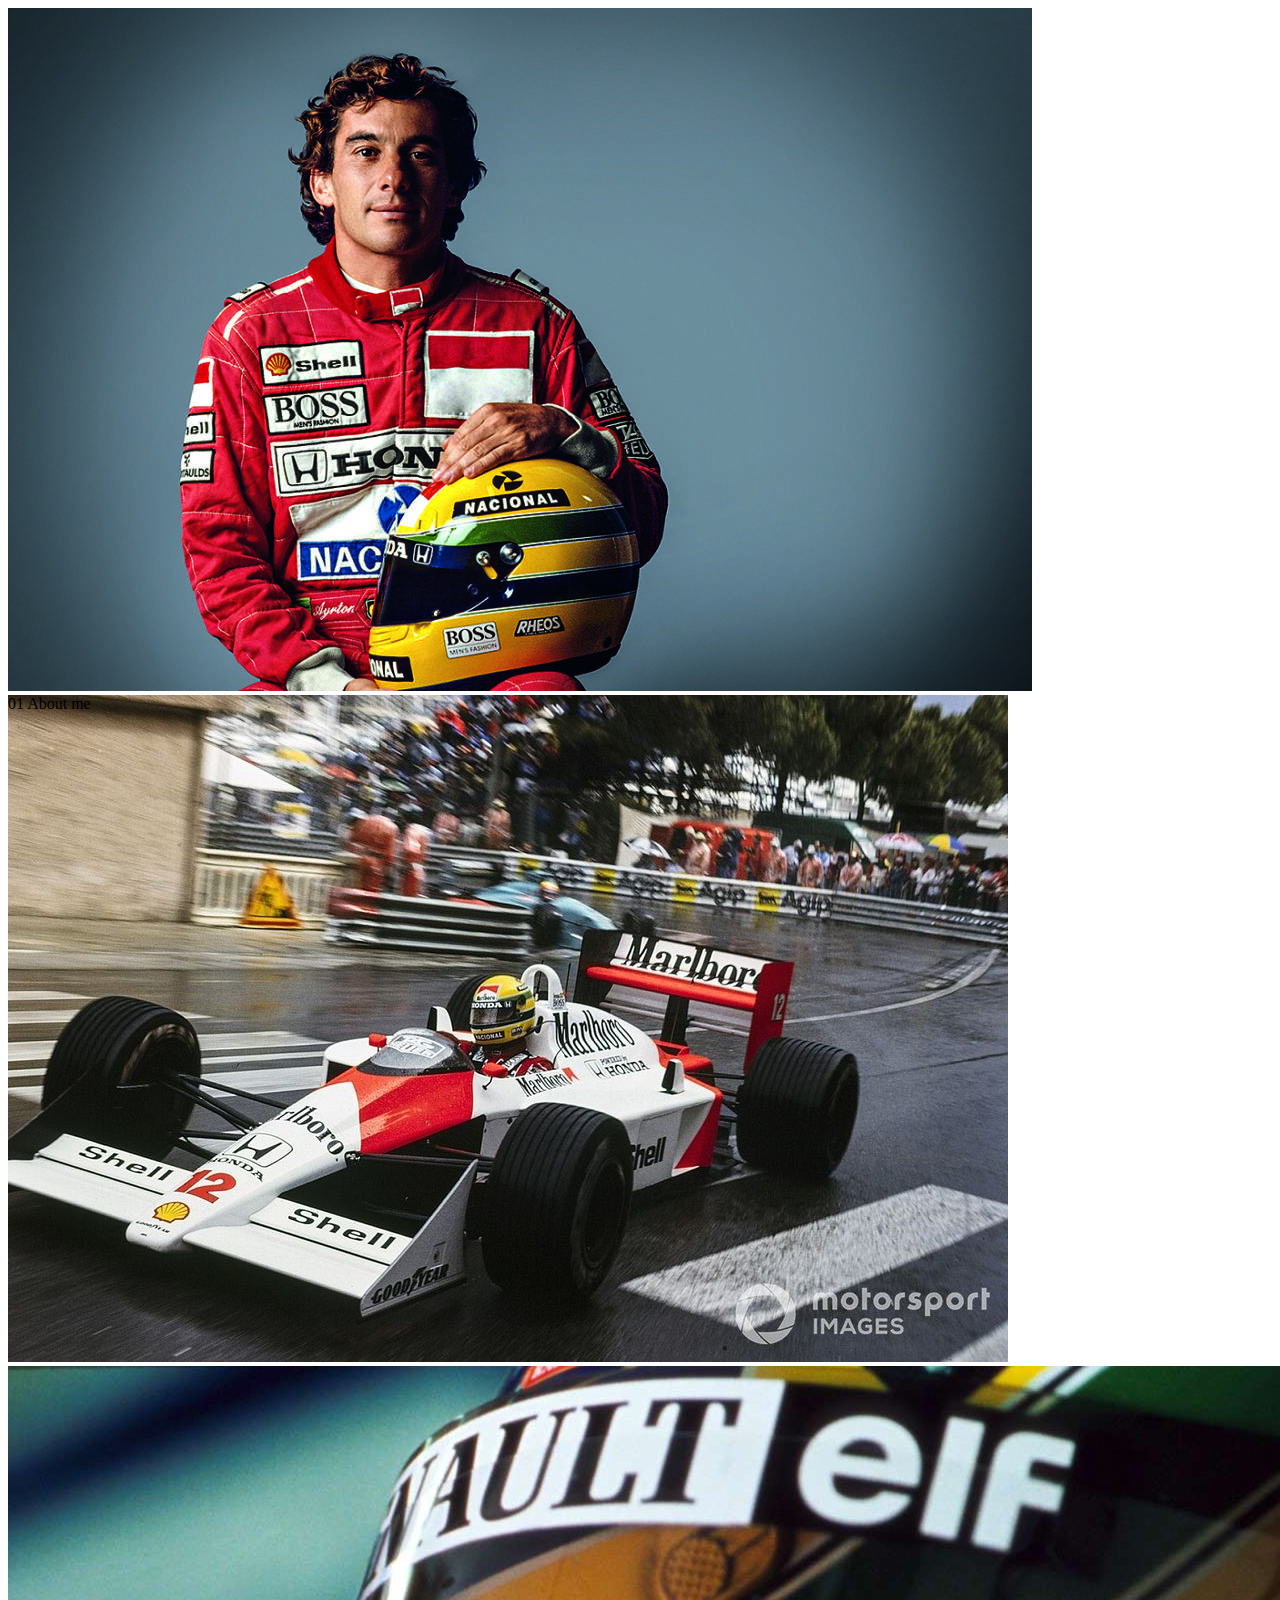
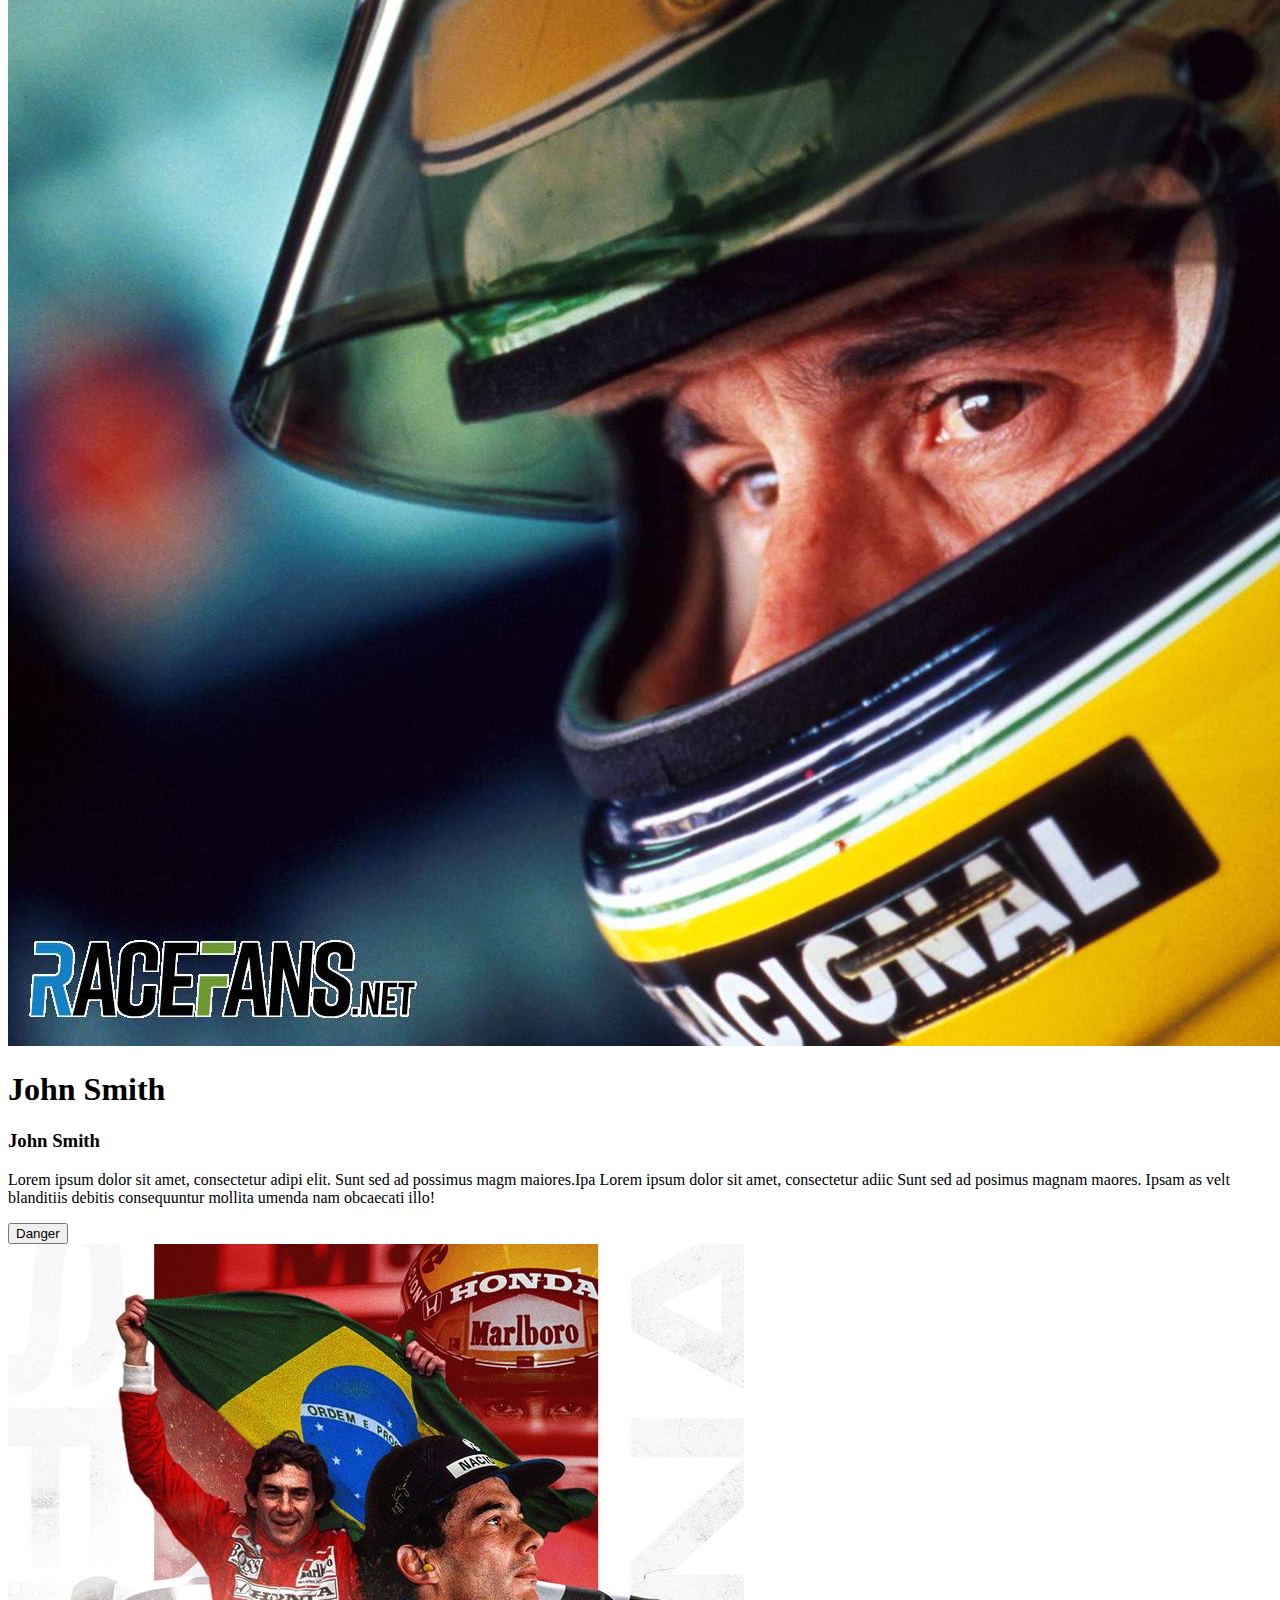
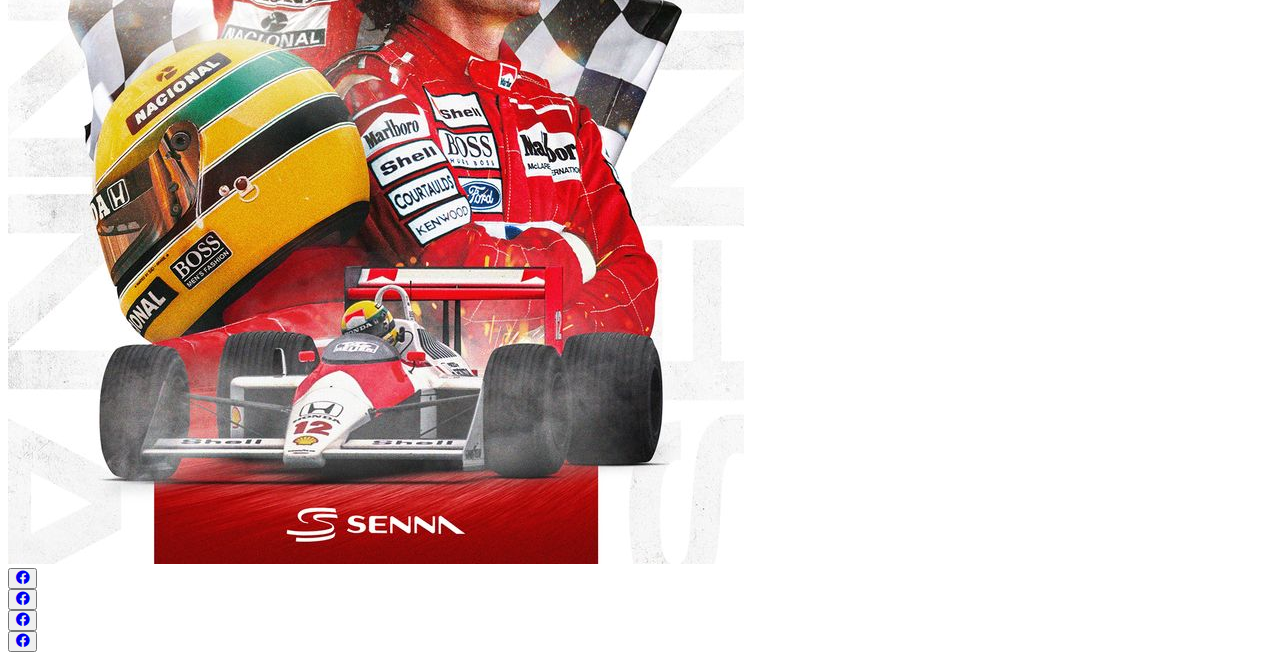
==== index.html @ c3812bd4 "2 STEP" ====
<!DOCTYPE html>
<html lang="en">

<head>
  <meta charset="UTF-8">
  <meta http-equiv="X-UA-Compatible" content="IE=edge">
  <meta name="viewport" content="width=device-width, initial-scale=1.0">
  <meta name="description" content="web development" />
  <meta name="keywords" content="HTML, CSS, JavaScript" />
  <meta name="author" content="pavle" />

  <!-- aq linki shevcvaloooooooooooooooooooooo
     -->

  <meta property="og:url" content="https://paaavleee.github.io/intermediate/index.html" />
  <meta property="og:type" content="ar ticle" />
  <meta property="og:title" content="intermediate" />
  <meta property="og:description" content="intermediate" />
  <meta property="og:image" content="/images/design.today.svg" />

  <meta name="twitter:card" content="summary_large_image" />
  <meta name="twitter:title" content="lesson 12" />
  <meta name="twitter:description" content="lesson about meta tags" />
  <meta name="twitter:image" content="/images/design.today.svg" />

  <link rel="stylesheet" href="./fonts/">

  <link rel="stylesheet" href="./style/style.css">

  <link rel="stylesheet" href="https://cdn.jsdelivr.net/npm/bootstrap-icons@1.10.2/font/bootstrap-icons.css">

  <script src="http://ajax.googleapis.com/ajax/libs/jquery/1.7.1/jquery.min.js" type="text/javascript"></script>

  <link href="https://cdn.jsdelivr.net/npm/bootstrap@5.2.3/dist/css/bootstrap.min.css" rel="stylesheet"
    integrity="sha384-rbsA2VBKQhggwzxH7pPCaAqO46MgnOM80zW1RWuH61DGLwZJEdK2Kadq2F9CUG65" crossorigin="anonymous">
  <script src="https://cdn.jsdelivr.net/npm/bootstrap@5.2.3/dist/js/bootstrap.bundle.min.js"
    integrity="sha384-kenU1KFdBIe4zVF0s0G1M5b4hcpxyD9F7jL+jjXkk+Q2h455rYXK/7HAuoJl+0I4"
    crossorigin="anonymous"></script>
  <title>final project</title>
</head>

<body>
    <div id="carouselExampleSlidesOnly" class="carousel slide" data-bs-ride="carousel">
      <div class="carousel-inner">
        <div class="carousel-item active" data-bs-interval="3000" style="position: relative;">
          <img src="./images/logo/ayrton-senna.jpg" class="d-block w-100" alt="image1">
          <div class="row justify-content-end" style="position: absolute;">
            <div class="col-2">
              <span>01</span>
              <span>About me</span>
            </div>
          </div>
        </div>
        <div class="carousel-item" data-bs-interval="3000">
          <img src="./images/logo/formula-1-monaco-gp-1988-ayrto-2.jpg" class="d-block w-100" alt="...">
        </div>
        <div class="carousel-item" data-bs-interval="3000">
          <img src="./images/logo/racefansdotnet-20190321-071312-1.jpg" class="d-block w-100" alt="...">
        </div>
      </div>
    </div>
    <div class="progress mt-3">
      <div class="progress-bar bg-danger" role="progressbar" style="width: 0%"></div>
    </div>
    <div class="container">
      <div class="row">

        <div class="col-sm d-flex align-items-end flex-column">

          <h1>
            John Smith
          </h1>
          <h3>John Smith</h3>
          <p>Lorem ipsum dolor sit amet, consectetur adipi elit. Sunt sed ad possimus magm maiores.Ipa Lorem ipsum dolor
            sit amet, consectetur adiic Sunt sed ad posimus magnam maores. Ipsam as velt blanditiis debitis consequuntur
            mollita umenda nam obcaecati illo!</p>
          <button type="button" class="btn btn-danger">Danger</button>

        </div>
        <div class="col-sm">
          <img src="./images/logo/31a65d78112c20e69454964e1cb3cfb5.jpg" class="img-fluid" alt="Responsive image">
        </div>
        <div class="col-sm">
          <div class="progress mt-3">
            <div class="progress-bar bg-danger" role="progressbar" style="width: 0%"></div>
          </div>
          <div class="row justify-content-around mt-3">
            <div class="col-3">
              <button type="button" class="btn btn-primary"><a class="text-white" href="https://www.google.com/"><i
                    class="bi bi-facebook"></i></a></i></button>
            </div>
            <div class="col-3">
              <button type="button" class="btn btn-primary"><a class="text-white" href="google.com"><i
                    class="bi bi-facebook"></i></a></i></button>
            </div>
            <div class="col-3">
              <button type="button" class="btn btn-primary"><a class="text-white" href="google.com"><i
                    class="bi bi-facebook"></i></a></i></button>
            </div>
            <div class="col-3">
              <button type="button" class="btn btn-primary"><a class="text-white" href="google.com"><i
                    class="bi bi-facebook"></i></a></i></button>
            </div>
          </div>
        </div>
      </div>
    </div>
        </section>
        <section>
            <div class="conteiner">
                
            </div>
  <script src="/app.js"></script>
</body>

</html>
---- style/style.css ----
.progress.active .progress-bar {
    -webkit-transition: none !important;
    transition: none !important;
}

.contact-div{
    height: 210px;
    background-color: #131A36;
}
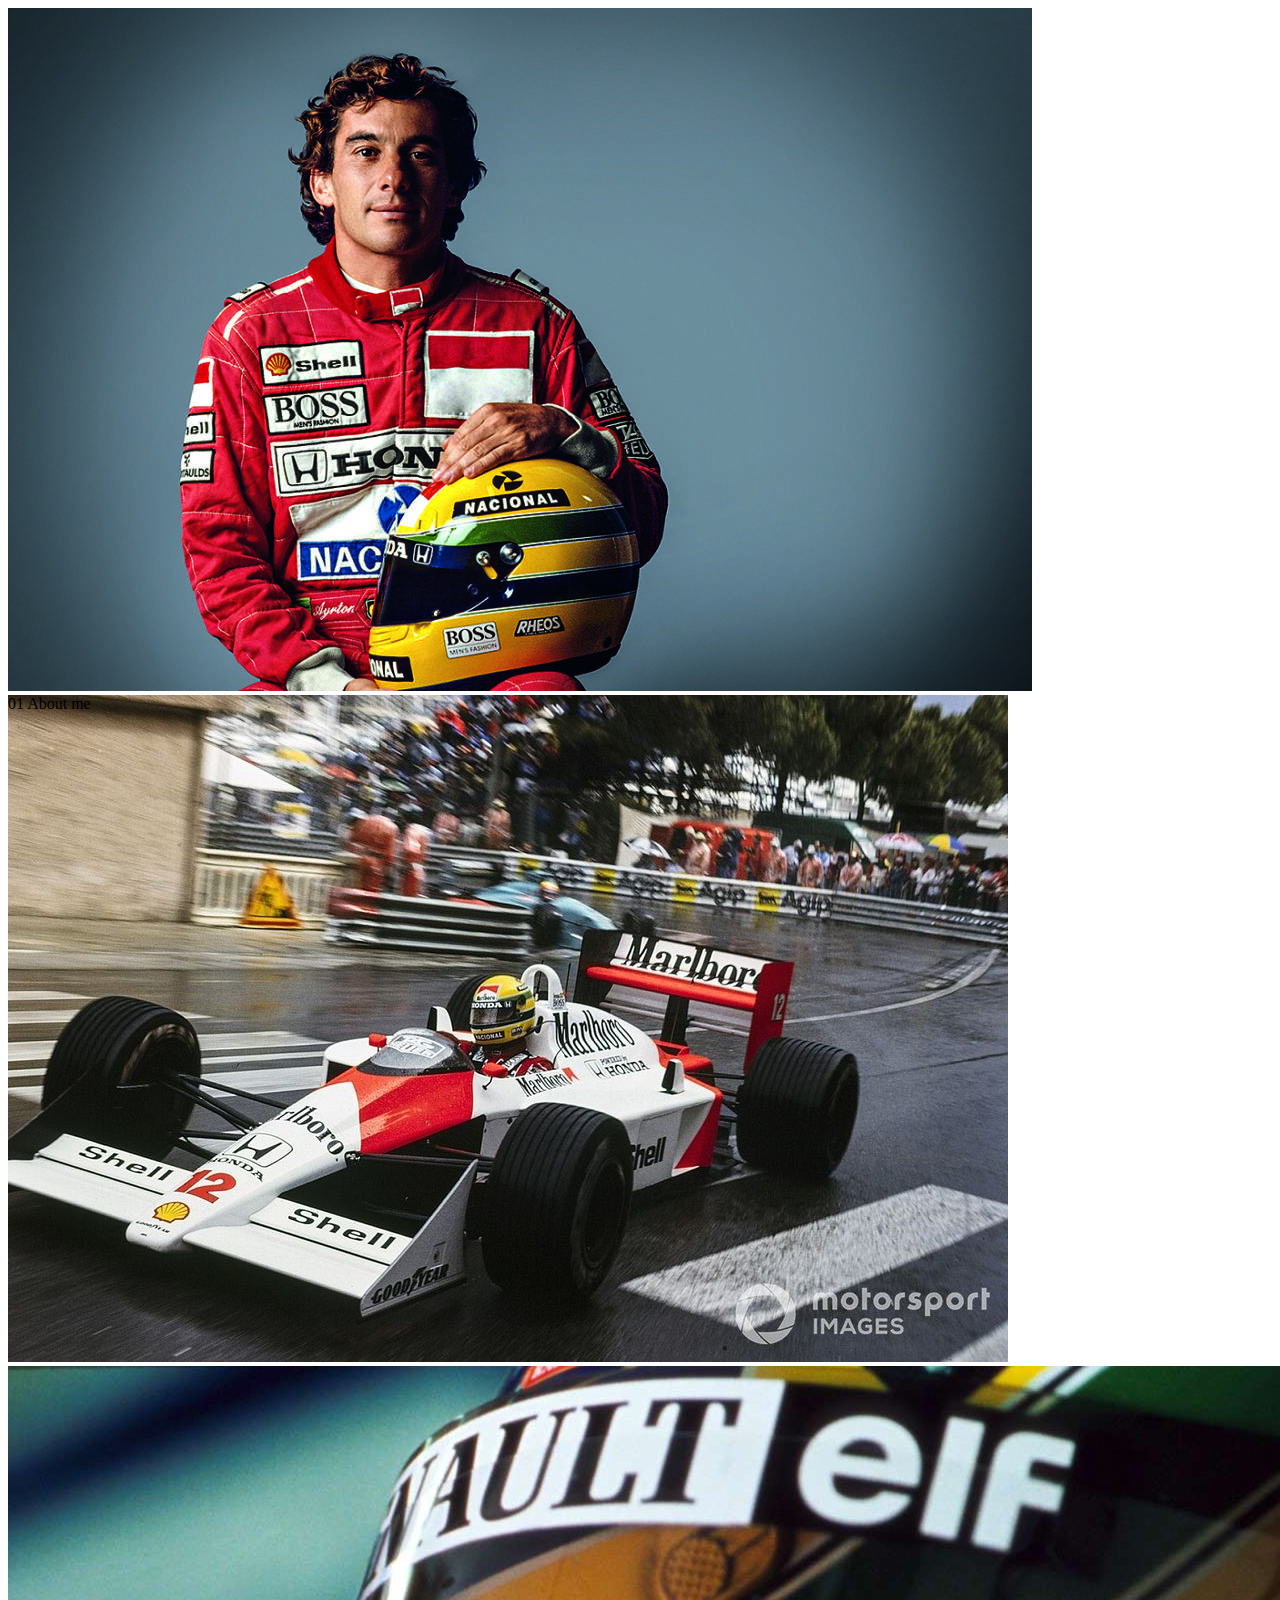
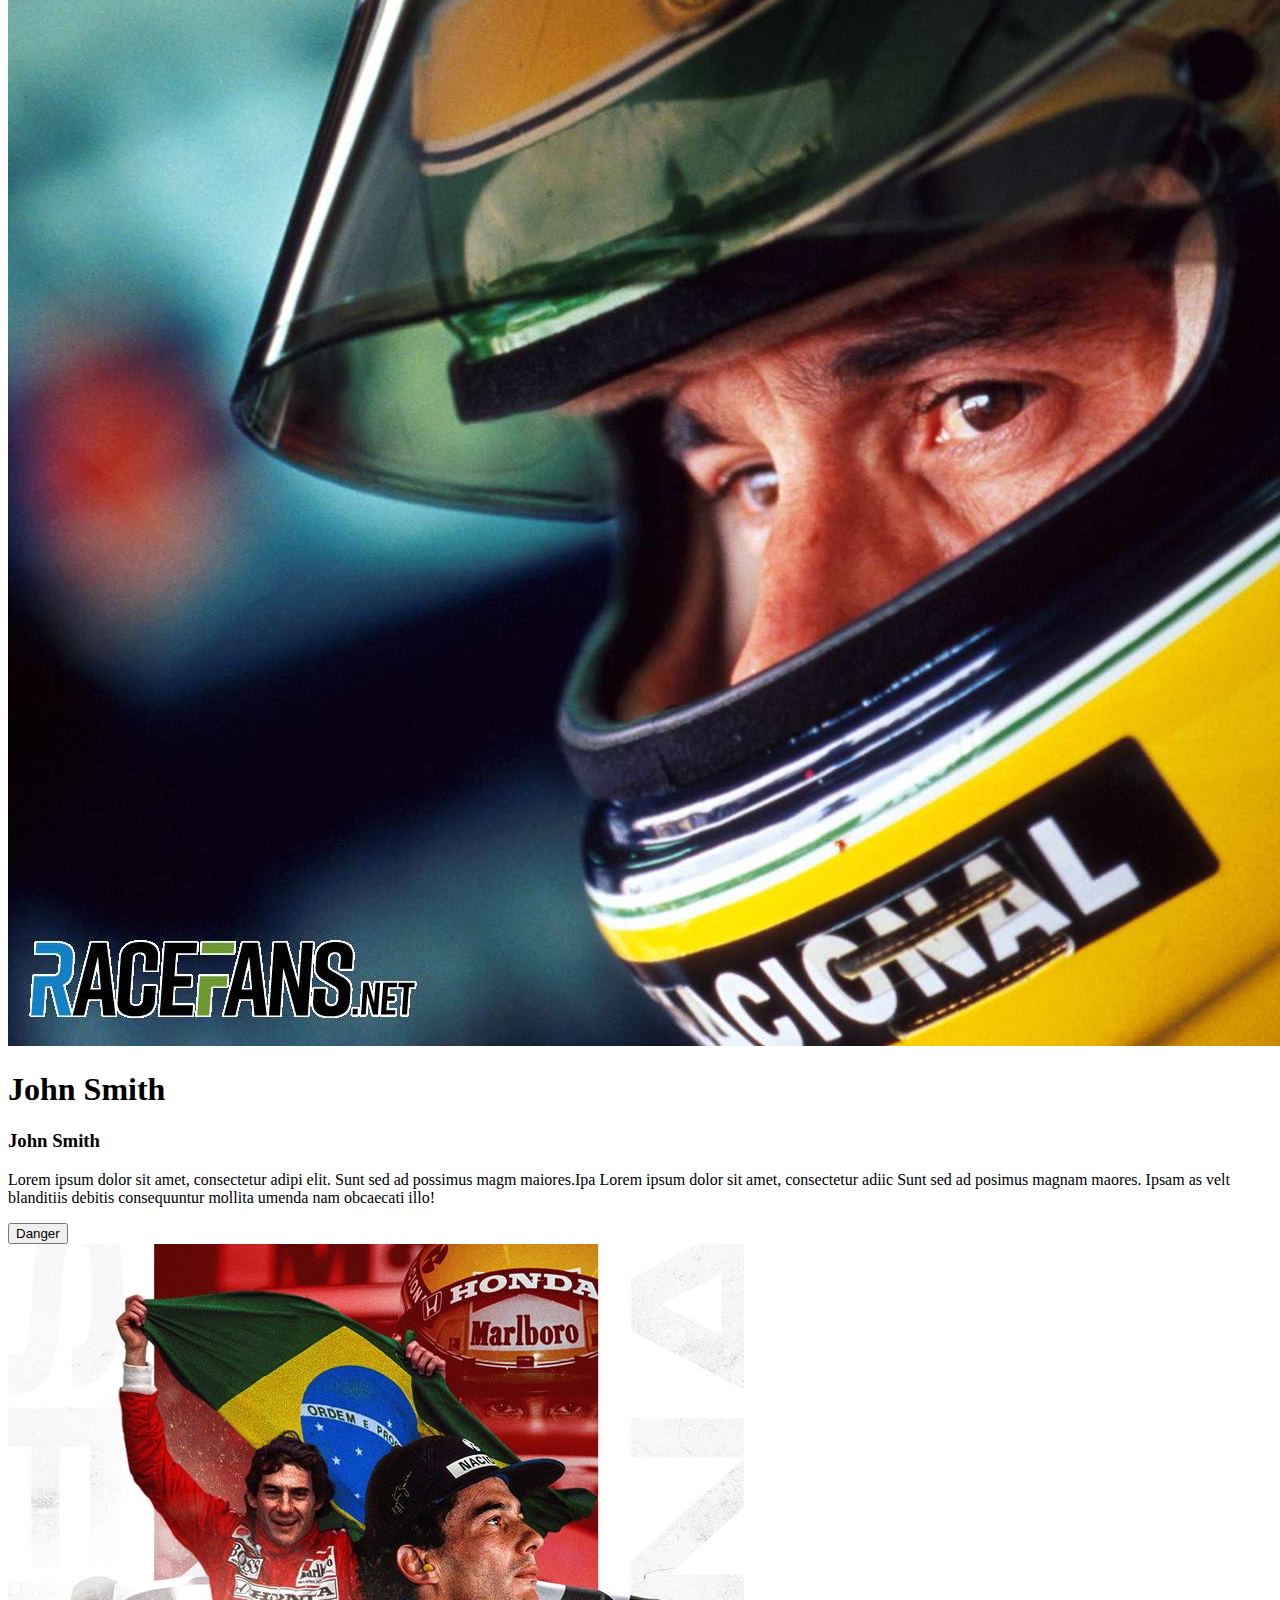
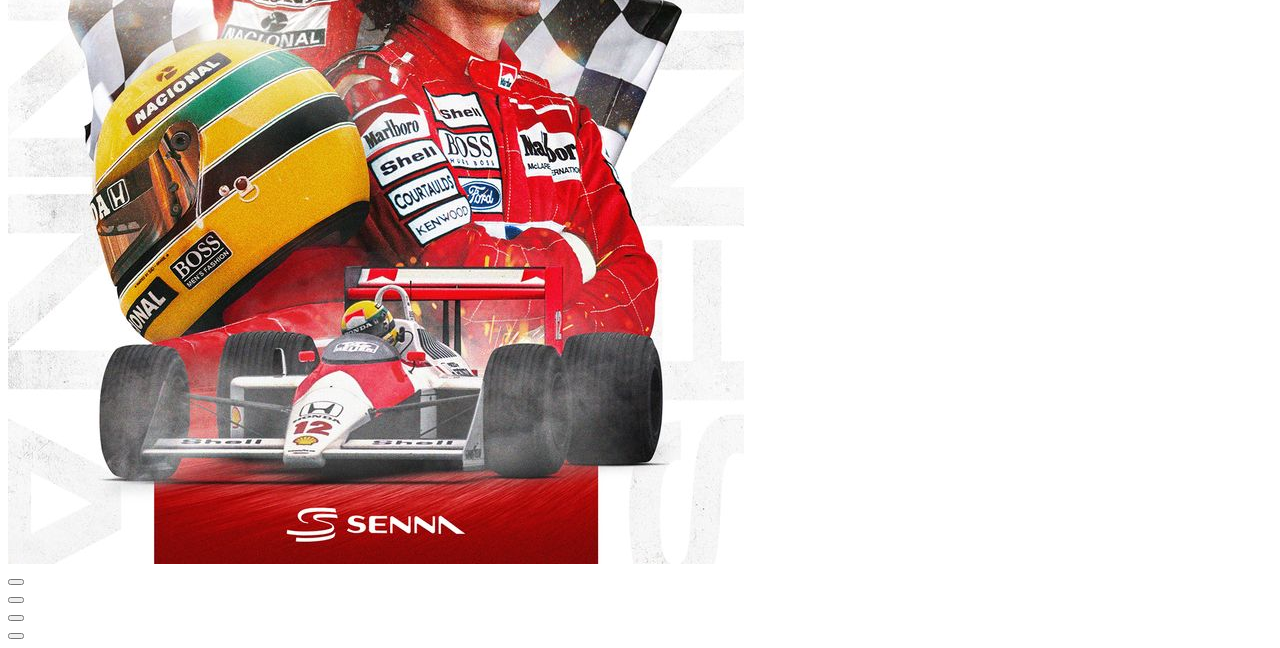
==== commit d0573938: "2STEP" ====
--- a/index.html
+++ b/index.html
@@ -25,20 +25,11 @@
 
   <link rel="stylesheet" href="./fonts/">
 
-  <link rel="stylesheet" href="./style/style.css">
+    <link rel="stylesheet" href="./style/style.css">
+    
 
-  <link rel="stylesheet" href="https://cdn.jsdelivr.net/npm/bootstrap-icons@1.10.2/font/bootstrap-icons.css">
-
-  <script src="http://ajax.googleapis.com/ajax/libs/jquery/1.7.1/jquery.min.js" type="text/javascript"></script>
-
-  <link href="https://cdn.jsdelivr.net/npm/bootstrap@5.2.3/dist/css/bootstrap.min.css" rel="stylesheet"
-    integrity="sha384-rbsA2VBKQhggwzxH7pPCaAqO46MgnOM80zW1RWuH61DGLwZJEdK2Kadq2F9CUG65" crossorigin="anonymous">
-  <script src="https://cdn.jsdelivr.net/npm/bootstrap@5.2.3/dist/js/bootstrap.bundle.min.js"
-    integrity="sha384-kenU1KFdBIe4zVF0s0G1M5b4hcpxyD9F7jL+jjXkk+Q2h455rYXK/7HAuoJl+0I4"
-    crossorigin="anonymous"></script>
   <title>final project</title>
 </head>
-
 <body>
     <div id="carouselExampleSlidesOnly" class="carousel slide" data-bs-ride="carousel">
       <div class="carousel-inner">
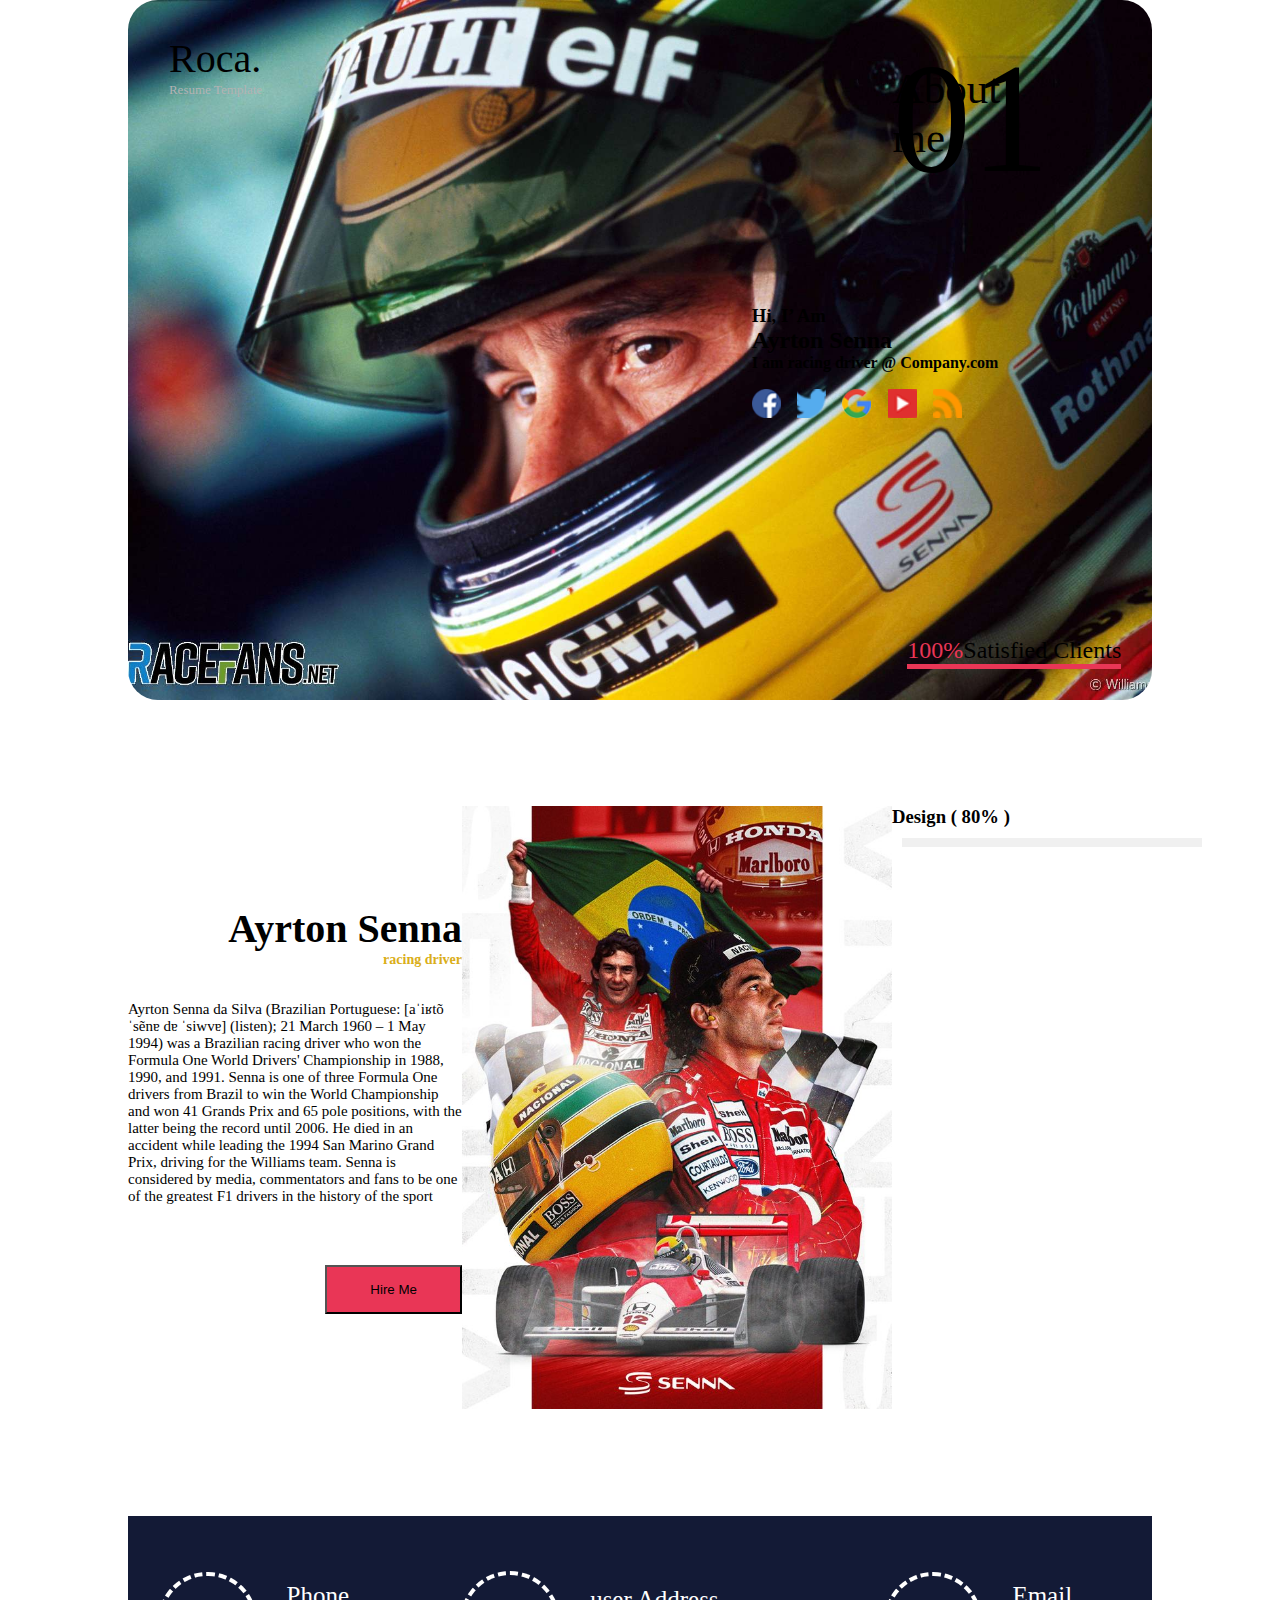
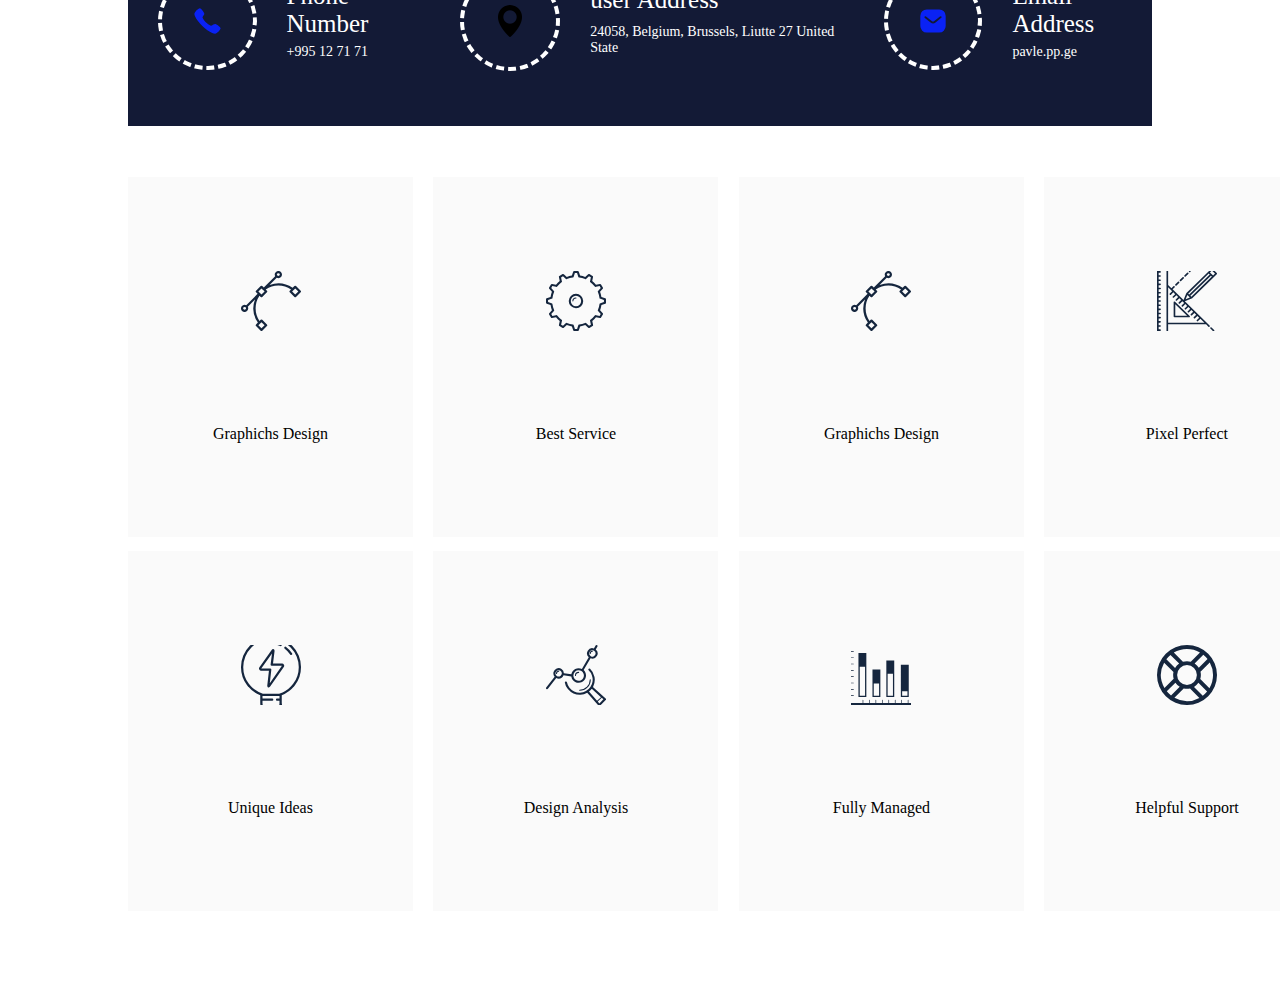
==== commit dccee4f9: "333" ====
--- a/index.html
+++ b/index.html
@@ -1,107 +1,273 @@
 <!DOCTYPE html>
 <html lang="en">
-
 <head>
-  <meta charset="UTF-8">
-  <meta http-equiv="X-UA-Compatible" content="IE=edge">
-  <meta name="viewport" content="width=device-width, initial-scale=1.0">
-  <meta name="description" content="web development" />
-  <meta name="keywords" content="HTML, CSS, JavaScript" />
-  <meta name="author" content="pavle" />
-
-  <!-- aq linki shevcvaloooooooooooooooooooooo
+    <meta charset="UTF-8">
+    <meta http-equiv="X-UA-Compatible" content="IE=edge">
+    <meta name="viewport" content="width=device-width, initial-scale=1.0">
+    <meta name="description" content="web development" />
+	<meta name="keywords" content="HTML, CSS, JavaScript" />
+	<meta name="author" content="pavle" />
+
+    <!-- aq linki shevcvaloooooooooooooooooooooo
      -->
 
-  <meta property="og:url" content="https://paaavleee.github.io/intermediate/index.html" />
-  <meta property="og:type" content="ar ticle" />
-  <meta property="og:title" content="intermediate" />
-  <meta property="og:description" content="intermediate" />
-  <meta property="og:image" content="/images/design.today.svg" />
-
-  <meta name="twitter:card" content="summary_large_image" />
-  <meta name="twitter:title" content="lesson 12" />
-  <meta name="twitter:description" content="lesson about meta tags" />
-  <meta name="twitter:image" content="/images/design.today.svg" />
-
-  <link rel="stylesheet" href="./fonts/">
+    <meta property="og:url" content="https://paaavleee.github.io/intermediate/index.html" />
+	<meta property="og:type" content="ar ticle" />
+	<meta property="og:title" content="intermediate" />
+	<meta property="og:description" content="intermediate" />
+	<meta property="og:image" content="/images/design.today.svg" />
+
+    <meta name="twitter:card" content="summary_large_image" />
+	<meta name="twitter:title" content="lesson 12" />
+	<meta name="twitter:description" content="lesson about meta tags" />
+	<meta name="twitter:image" content="/images/design.today.svg" />
+
+    <link rel="stylesheet" href="./fonts/">
 
     <link rel="stylesheet" href="./style/style.css">
     
 
-  <title>final project</title>
+    <title>final project</title>
 </head>
 <body>
-    <div id="carouselExampleSlidesOnly" class="carousel slide" data-bs-ride="carousel">
-      <div class="carousel-inner">
-        <div class="carousel-item active" data-bs-interval="3000" style="position: relative;">
-          <img src="./images/logo/ayrton-senna.jpg" class="d-block w-100" alt="image1">
-          <div class="row justify-content-end" style="position: absolute;">
-            <div class="col-2">
-              <span>01</span>
-              <span>About me</span>
+        <section class="myimg-info-main">
+            <div class="conteiner">
+                <div class="slider-wrapper">
+                    <div class="slide">
+                        <img class="slide-img-info" src="./images/logo/racefansdotnet-20190321-071312-1.jpg" alt="">
+                        <div class="hi-info">
+                            <h3 class="myimg-h3">Hi, I’ Am</h3>
+                            <h2 class="myimg-h2">Ayrton Senna</h2>
+                            <h4 class="myimg-h4">I am racing driver @ Company.com</h4>
+                            <div class="logo-social">
+                                <a href=""><img class="social-img" src="./images/logo/facebook.png" alt="fb"></a>
+                                <a href=""><img class="social-img" src="./images/logo/twitter.png" alt="tw"></a>
+                                <a href=""><img class="social-img" src="./images/logo/google+.png" alt="goog"></a>
+                                <a href=""><img class="social-img" src="./images/logo/youtube.png" alt="you"></a>
+                                <a href=""><img class="social-img" src="./images/logo/rss.png" alt="rs"></a>
+                            </div>
+                        </div>
+                        <div class="roca-logo">
+                            <span class="roca-p">Roca.</span>
+                            <span class="resume-tem">Resume Template</span>
+                        </div>
+                        <div class="about-me">
+                            <span class="span-01">01</span>
+                            <span class="me">About me</span>
+                        </div>
+                        <div class="Satisfied-Clients">
+                            <p class="satisfied-p"><span class="span-100">100%</span>Satisfied Clients</p>
+                            <div class="red-color"></div>
+                        </div>
+                    </div>
+                    <div class="slide">
+                        <img class="slide-img-info" src="./images/logo/formula-1-monaco-gp-1988-ayrto-2.jpg" alt="">
+                        <div class="hi-info">
+                            <h3 class="myimg-h3">Hi, I’ Am</h3>
+                            <h2 class="myimg-h2">Ayrton Senna</h2>
+                            <h4 class="myimg-h4">I am racing driver @ Company.com</h4>
+                            <div class="logo-social">
+                                <a href=""><img class="social-img" src="./images/logo/facebook.png" alt="fb"></a>
+                                <a href=""><img class="social-img" src="./images/logo/twitter.png" alt="tw"></a>
+                                <a href=""><img class="social-img" src="./images/logo/google+.png" alt="goog"></a>
+                                <a href=""><img class="social-img" src="./images/logo/youtube.png" alt="you"></a>
+                                <a href=""><img class="social-img" src="./images/logo/rss.png" alt="rs"></a>
+                            </div>
+                        </div>
+                        <div class="roca-logo">
+                            <span class="roca-p">Roca.</span>
+                            <span class="resume-tem">Resume Template</span>
+                        </div>
+                        <div class="about-me">
+                            <span class="span-01">01</span>
+                            <span class="me">About me</span>
+                        </div>
+                        <div class="Satisfied-Clients">
+                            <p class="satisfied-p"><span class="span-100">100%</span>Satisfied Clients</p>
+                            <div class="red-color"></div>
+                        </div>
+                    
+                    </div>
+
+                    <div class="slide">
+                        <img class="slide-img-info" src="./images/logo/ayrton-senna.jpg" alt="">
+                        <div class="hi-info">
+                            <h3 class="myimg-h3">Hi, I’ Am</h3>
+                            <h2 class="myimg-h2">Ayrton Senna</h2>
+                            <h4 class="myimg-h4">I am racing driver @ Company.com</h4>
+                            <div class="logo-social">
+                                <a href=""><img class="social-img" src="./images/logo/facebook.png" alt="fb"></a>
+                                <a href=""><img class="social-img" src="./images/logo/twitter.png" alt="tw"></a>
+                                <a href=""><img class="social-img" src="./images/logo/google+.png" alt="goog"></a>
+                                <a href=""><img class="social-img" src="./images/logo/youtube.png" alt="you"></a>
+                                <a href=""><img class="social-img" src="./images/logo/rss.png" alt="rs"></a>
+                            </div>
+                        </div>
+                        <div class="roca-logo">
+                            <span class="roca-p">Roca.</span>
+                            <span class="resume-tem">Resume Template</span>
+                        </div>
+                        <div class="about-me">
+                            <span class="span-01">01</span>
+                            <span class="me">About me</span>
+                        </div>
+                        <div class="Satisfied-Clients">
+                            <p class="satisfied-p"><span class="span-100">100%</span>Satisfied Clients</p>
+                            <div class="red-color"></div>
+                        </div>
+                    </div>
+        </section>
+        <section class="second">
+            <div class="conteiner">
+                <div class="item2">
+                    <div class="my-infoo">
+                        <h2 class="my-infoo-h2">Ayrton Senna</h2>
+                        <h5 class="my-infoo-h5">racing driver</h5>
+                        <p class="my-infoo-p">Ayrton Senna da Silva (Brazilian Portuguese: [aˈiʁtõ ˈsẽnɐ dɐ ˈsiwvɐ] (listen); 21 March 1960 – 1 May 1994) was a Brazilian racing driver who won the Formula One World Drivers' Championship in 1988, 1990, and 1991. Senna is one of three Formula One drivers from Brazil to win the World Championship and won 41 Grands Prix and 65 pole positions, with the latter being the record until 2006. He died in an accident while leading the 1994 San Marino Grand Prix, driving for the Williams team. Senna is considered by media, commentators and fans to be one of the greatest F1 drivers in the history of the sport</p>
+                        <button class="hire-me">Hire Me</button>
+                    </div>
+                    <div class="">
+                        <img class="my-img" src="./images/logo/31a65d78112c20e69454964e1cb3cfb5.jpg" alt="">
+                    </div>
+                    <div class="skil-tran">
+                        <div class="skills">
+                            <h3>Design ( 80% )</h3>
+                            <div class="progress">
+                                <span class="progress-span" style="width: 0;" data-width="80%"></span>
+                            </div>
+                        </div>
+                    </div>
+                </div>
             </div>
-          </div>
-        </div>
-        <div class="carousel-item" data-bs-interval="3000">
-          <img src="./images/logo/formula-1-monaco-gp-1988-ayrto-2.jpg" class="d-block w-100" alt="...">
-        </div>
-        <div class="carousel-item" data-bs-interval="3000">
-          <img src="./images/logo/racefansdotnet-20190321-071312-1.jpg" class="d-block w-100" alt="...">
-        </div>
-      </div>
-    </div>
-    <div class="progress mt-3">
-      <div class="progress-bar bg-danger" role="progressbar" style="width: 0%"></div>
-    </div>
-    <div class="container">
-      <div class="row">
-
-        <div class="col-sm d-flex align-items-end flex-column">
-
-          <h1>
-            John Smith
-          </h1>
-          <h3>John Smith</h3>
-          <p>Lorem ipsum dolor sit amet, consectetur adipi elit. Sunt sed ad possimus magm maiores.Ipa Lorem ipsum dolor
-            sit amet, consectetur adiic Sunt sed ad posimus magnam maores. Ipsam as velt blanditiis debitis consequuntur
-            mollita umenda nam obcaecati illo!</p>
-          <button type="button" class="btn btn-danger">Danger</button>
-
-        </div>
-        <div class="col-sm">
-          <img src="./images/logo/31a65d78112c20e69454964e1cb3cfb5.jpg" class="img-fluid" alt="Responsive image">
-        </div>
-        <div class="col-sm">
-          <div class="progress mt-3">
-            <div class="progress-bar bg-danger" role="progressbar" style="width: 0%"></div>
-          </div>
-          <div class="row justify-content-around mt-3">
-            <div class="col-3">
-              <button type="button" class="btn btn-primary"><a class="text-white" href="https://www.google.com/"><i
-                    class="bi bi-facebook"></i></a></i></button>
+        </section>
+        <section>
+            <div class="conteiner">
+                <div class="my-address-info">
+                    <div class="phone-info">
+                        <img class="phone-img"  src="./images/smal-logo/phone.svg" alt="">
+                        <div>
+                            <p class="phone-num">Phone Number</p>
+                            <p class="phone-adres">+995 12 71 71</p>
+                        </div>
+                    </div>
+                    <div class="phone-info">
+                        <img class="phone-img" src="./images/smal-logo/location-pin.png" alt="">
+                        <div>
+                            <p class="phone-num">user Address</p>
+                            <p class="phone-adres">24058, Belgium, Brussels, Liutte 27 United State</p>
+                        </div>
+                    </div>
+                    <div class="phone-info">
+                        <img class="phone-img" src="./images/smal-logo/Group 78.svg" alt="">
+                        <div>
+                            <p class="phone-num">Email Address</p>
+                            <p class="phone-adres">pavle.pp.ge</p>
+                        </div>
+                    </div>
+                </div>
             </div>
-            <div class="col-3">
-              <button type="button" class="btn btn-primary"><a class="text-white" href="google.com"><i
-                    class="bi bi-facebook"></i></a></i></button>
+        </section>
+        <section>
+            <div class="conteiner">
+                <div class="sect-all-img">
+                    <div class="sect-img">
+                        <div class="sect-img-flex">
+                            <img class="sect-img-info" src="./images/3sectio img/001 design.svg" alt="">
+                            
+                            <div class="hover-p">
+                                <h3>Best Service</h3>
+                                <p>Lorem ipm dolor amet, consecte adipiing lit Sunt sed ad possimus magm maiores.Ipsa dolor</p>
+                            </div>
+                            <p>Graphichs Design</p>
+                        </div>    
+                    </div>
+                    <div class="sect-img">
+                        <div class="sect-img-flex">
+                            <img class="sect-img-info" src="./images/3sectio img/002 service.svg" alt="">
+                            
+                            <div class="hover-p">
+                                <h3>Best Service</h3>
+                                <p>Lorem ipm dolor amet, consecte adipiing lit Sunt sed ad possimus magm maiores.Ipsa dolor</p>
+                            </div>
+                            <p>Best Service</p>
+                        </div>    
+                    </div>
+                    <div class="sect-img">
+                        <div class="sect-img-flex">
+                            <img class="sect-img-info" src="./images/3sectio img/001 design.svg" alt="">
+                            
+                            <div class="hover-p">
+                                <h3>Best Service</h3>
+                                <p>Lorem ipm dolor amet, consecte adipiing lit Sunt sed ad possimus magm maiores.Ipsa dolor</p>
+                            </div>
+                            <p>Graphichs Design</p>
+                        </div>    
+                    </div>
+                    <div class="sect-img">
+                        <div class="sect-img-flex">
+                            <img class="sect-img-info" src="./images/3sectio img/004 pixel.svg" alt="">
+                            
+                            <div class="hover-p">
+                                <h3>Best Service</h3>
+                                <p>Lorem ipm dolor amet, consecte adipiing lit Sunt sed ad possimus magm maiores.Ipsa dolor</p>
+                            </div>
+                            <p>Pixel Perfect</p>
+                        </div>    
+                    </div>
+                    <div class="sect-img">
+                        <div class="sect-img-flex">
+                            <img class="sect-img-info" src="./images/3sectio img/005 ideas.svg" alt="">
+                            
+                            <div class="hover-p">
+                                <h3>Best Service</h3>
+                                <p>Lorem ipm dolor amet, consecte adipiing lit Sunt sed ad possimus magm maiores.Ipsa dolor</p>
+                            </div>
+                            <p>Unique Ideas</p>
+                        </div>    
+                    </div>
+                    <div class="sect-img">
+                        <div class="sect-img-flex">
+                            <img class="sect-img-info" src="./images/3sectio img/006 analysis.svg" alt="">
+                            
+                            <div class="hover-p">
+                                <h3>Best Service</h3>
+                                <p>Lorem ipm dolor amet, consecte adipiing lit Sunt sed ad possimus magm maiores.Ipsa dolor</p>
+                            </div>
+                            <p>Design Analysis</p>
+                        </div>    
+                    </div>
+                    <div class="sect-img">
+                        <div class="sect-img-flex">
+                            <img class="sect-img-info" src="./images/3sectio img/2 chart.svg" alt="">
+                            
+                            <div class="hover-p">
+                                <h3>Best Service</h3>
+                                <p>Lorem ipm dolor amet, consecte adipiing lit Sunt sed ad possimus magm maiores.Ipsa dolor</p>
+                            </div>
+                            <p>Fully Managed</p>
+                        </div>    
+                    </div>
+                    <div class="sect-img">
+                        <div class="sect-img-flex">
+                            <img class="sect-img-info" src="./images/3sectio img/7 support.svg" alt="">
+                            
+                            <div class="hover-p">
+                                <h3>Best Service</h3>
+                                <p>Lorem ipm dolor amet, consecte adipiing lit Sunt sed ad possimus magm maiores.Ipsa dolor</p>
+                            </div>
+                            <p>Helpful Support</p>
+                        </div>    
+                    </div>
+
+                    
+                </div>
             </div>
-            <div class="col-3">
-              <button type="button" class="btn btn-primary"><a class="text-white" href="google.com"><i
-                    class="bi bi-facebook"></i></a></i></button>
-            </div>
-            <div class="col-3">
-              <button type="button" class="btn btn-primary"><a class="text-white" href="google.com"><i
-                    class="bi bi-facebook"></i></a></i></button>
-            </div>
-          </div>
-        </div>
-      </div>
-    </div>
-        </section>
-        <section>
-            <div class="conteiner">
-                
-            </div>
-  <script src="/app.js"></script>
-</body>
-
+        </section>
+            
+    
+
+
+
+        <script src="/app.js"></script>
+    </body>
 </html>--- a/style/style.css
+++ b/style/style.css
@@ -1,9 +1,243 @@
-.progress.active .progress-bar {
-    -webkit-transition: none !important;
-    transition: none !important;
-}
-
-.contact-div{
-    height: 210px;
-    background-color: #131A36;
-}+* {
+  padding: 0;
+  margin: 0;
+  box-sizing: border-box;
+}
+.conteiner {
+  max-width: 1680px;
+  width: 80%;
+  margin: auto;
+}
+
+.slide-img-info {
+  width: 100%;
+  height: 700px;
+
+  object-fit: cover;
+  border-radius: 30px;
+}
+.slide {
+  display: flex;
+  align-items: center;
+  justify-content: space-between;
+  position: relative;
+
+  display: none;
+  opacity: 0;
+  visibility: hidden;
+  width: 0;
+  transform: scale(0);
+  transition: all 0.6s;
+}
+
+.slide.active {
+  display: block;
+  width: 100%;
+  opacity: 1;
+  visibility: visible;
+  transform: scale(1);
+}
+.hi-info {
+  position: absolute;
+  right: 15%;
+  bottom: 40%;
+}
+.social-img {
+  width: 29px;
+  height: 29px;
+  object-fit: cover;
+  margin-right: 5%;
+
+  margin-top: 7%;
+}
+.roca-logo {
+  display: flex;
+  position: absolute;
+  top: 5%;
+  flex-direction: column;
+  margin-left: 4%;
+}
+.roca-p {
+  font-size: 40px;
+}
+.resume-tem {
+  font-size: 13px;
+  color: #b3b3b3;
+}
+.about-me {
+  position: absolute;
+  right: 10%;
+  top: 4%;
+}
+.span-01 {
+  position: relative;
+  font-size: 157px;
+}
+.me {
+  position: absolute;
+  font-size: 43px;
+  top: 20%;
+  right: 5%;
+}
+.Satisfied-Clients {
+  position: absolute;
+  right: 3%;
+  bottom: 5%;
+}
+
+.satisfied-p {
+  font-size: 24px;
+}
+.span-100 {
+  color: #e93656;
+  font-size: 24px;
+}
+.red-color {
+  border-bottom: 5px solid #e93656;
+}
+
+/* section 2 */
+.second {
+  margin-bottom: 8%;
+  margin-top: 8%;
+}
+.item2 {
+  display: grid;
+  grid-template-columns: 1fr 1fr 1fr;
+}
+.my-infoo {
+  width: 334px;
+  display: flex;
+  flex-direction: column;
+  justify-content: center;
+  align-items: flex-end;
+}
+.my-img {
+  width: 430px;
+  height: 603px;
+  object-fit: cover;
+}
+.my-infoo-h2 {
+  font-size: 40px;
+  font-weight: bold;
+}
+.my-infoo-h5 {
+  font-size: 14px;
+  color: #daae19;
+  margin-bottom: 33px;
+}
+.my-infoo-p {
+  font-size: 15px;
+}
+.hire-me {
+  background-color: #e93656;
+  padding: 15px 43px;
+  margin-top: 60px;
+  cursor: pointer;
+}
+.progress {
+  position: relative;
+  width: 300px;
+  height: 9px;
+  background-color: #f0f0f0;
+  margin: 10px;
+}
+.progress-span {
+  position: absolute;
+
+  left: 0;
+  top: 0;
+  height: 100%;
+  background-color: #e93656;
+  transition: width 0.3s linear;
+}
+.phone-info {
+  display: flex;
+  align-items: center;
+}
+.my-address-info {
+  background-color: #131a36;
+  height: 210px;
+  width: 100%;
+  display: flex;
+  align-items: center;
+  justify-content: space-around;
+}
+
+.phone-img {
+  color: #ffffff;
+  margin: 30px;
+  border: 4px dashed #ffffff;
+  padding: 30px;
+  border-radius: 50%;
+  width: 100px;
+}
+
+.phone-img:hover {
+  background-color: #e93656;
+  border: none;
+}
+.phone-num {
+  color: #ffffff;
+  font-size: 25px;
+  margin-bottom: 4%;
+}
+.phone-adres {
+  color: #ffffff;
+  font-size: 14px;
+}
+
+.sect-all-img {
+  margin-top: 5%;
+  display: grid;
+  grid-template-columns: 1fr 1fr 1fr 1fr;
+  gap: 2%;
+  margin-bottom: 10%;
+}
+
+.sect-img {
+  width: 285px;
+  height: 360px;
+  background-color: #fafafa;
+  position: relative;
+  display: flex;
+  align-items: center;
+  justify-content: space-around;
+}
+
+.sect-img-info {
+  width: 60px;
+  height: 60px;
+  object-fit: cover;
+}
+
+.hover-p {
+  width: 285px;
+  height: 360px;
+  background-color: #15263e;
+  position: absolute;
+  display: none;
+  font-size: 14px;
+  color: #f0f0f0;
+  display: none;
+  top: 5px;
+}
+.sect-img-flex {
+  width: 285px;
+  height: 360px;
+  object-fit: cover;
+  background-color: #fafafa;
+  /* position: relative; */
+  display: flex;
+  align-items: center;
+  flex-direction: column;
+  justify-content: space-evenly;
+  transition-property: all;
+  transition-duration: 2s;
+}
+.sect-img-flex:hover .hover-p {
+  background-color: #131a36;
+  width: 285px;
+  height: 360px;
+  display: block;
+}
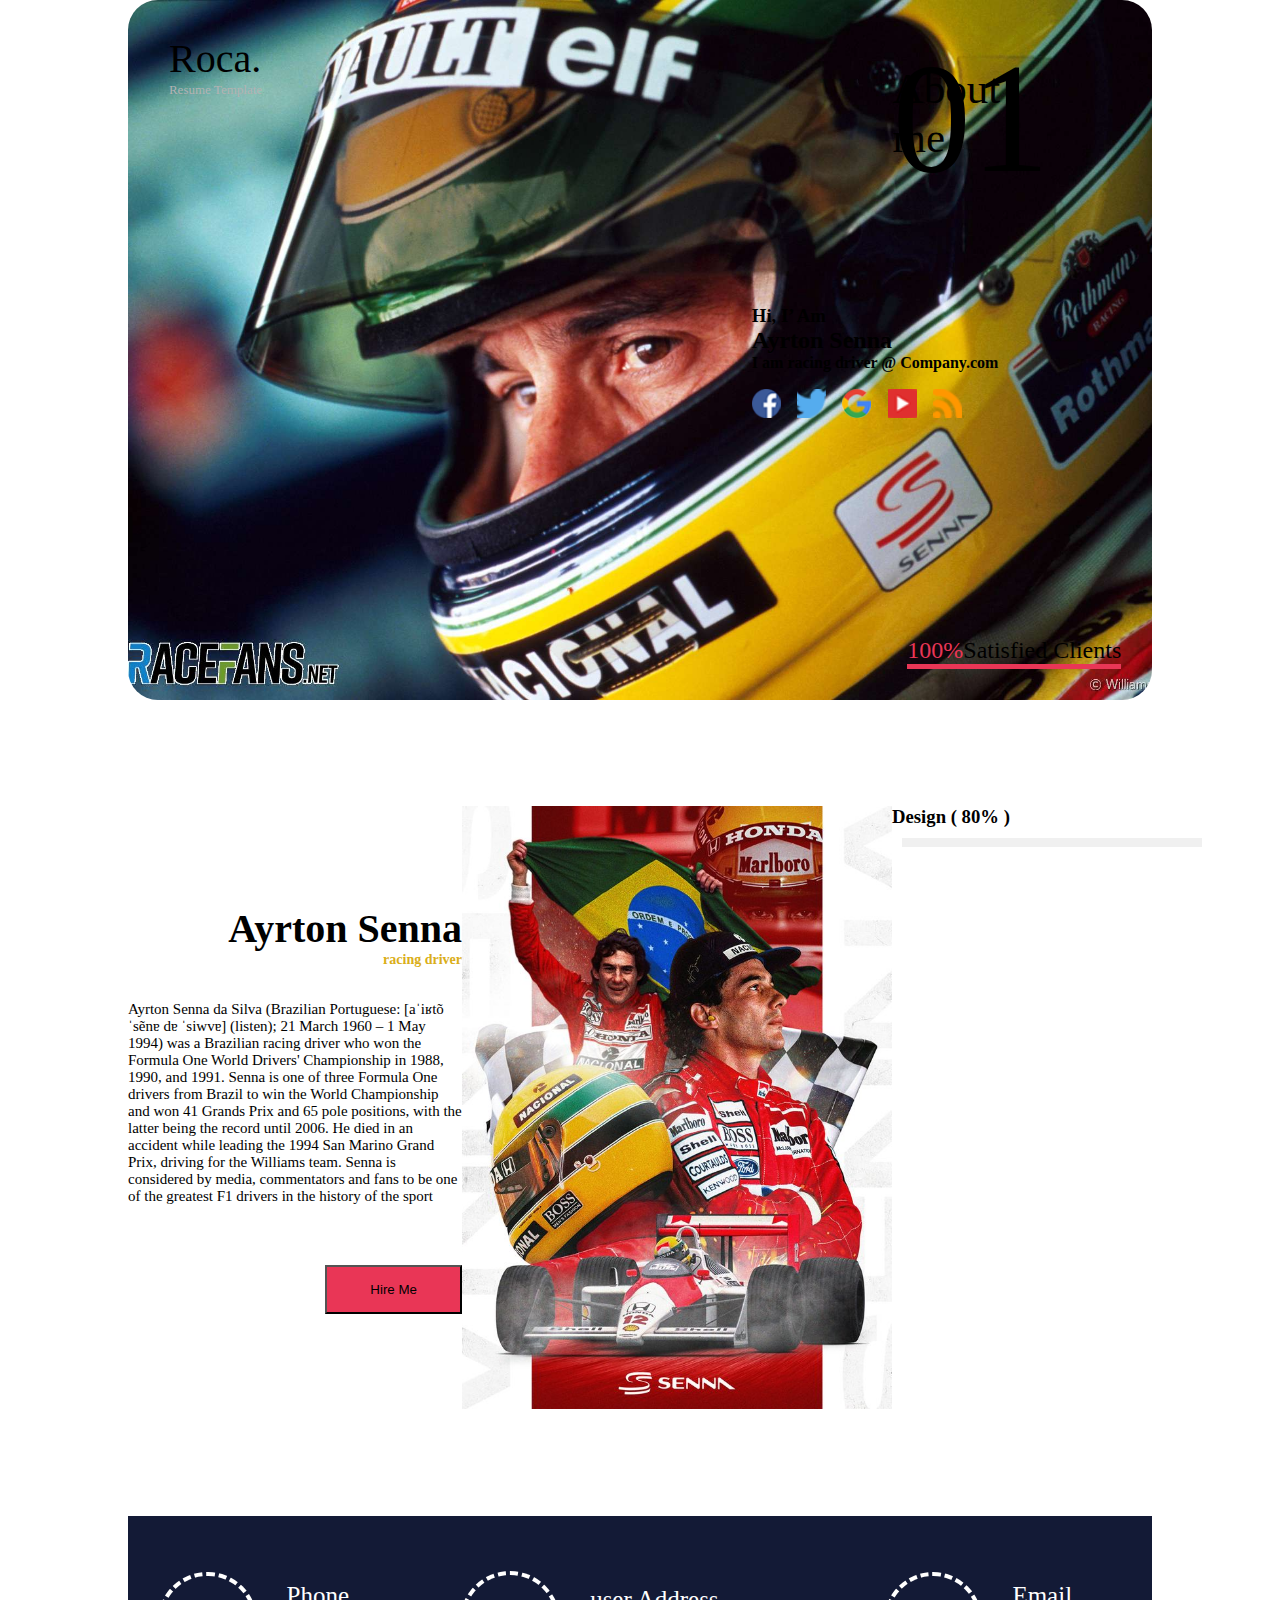
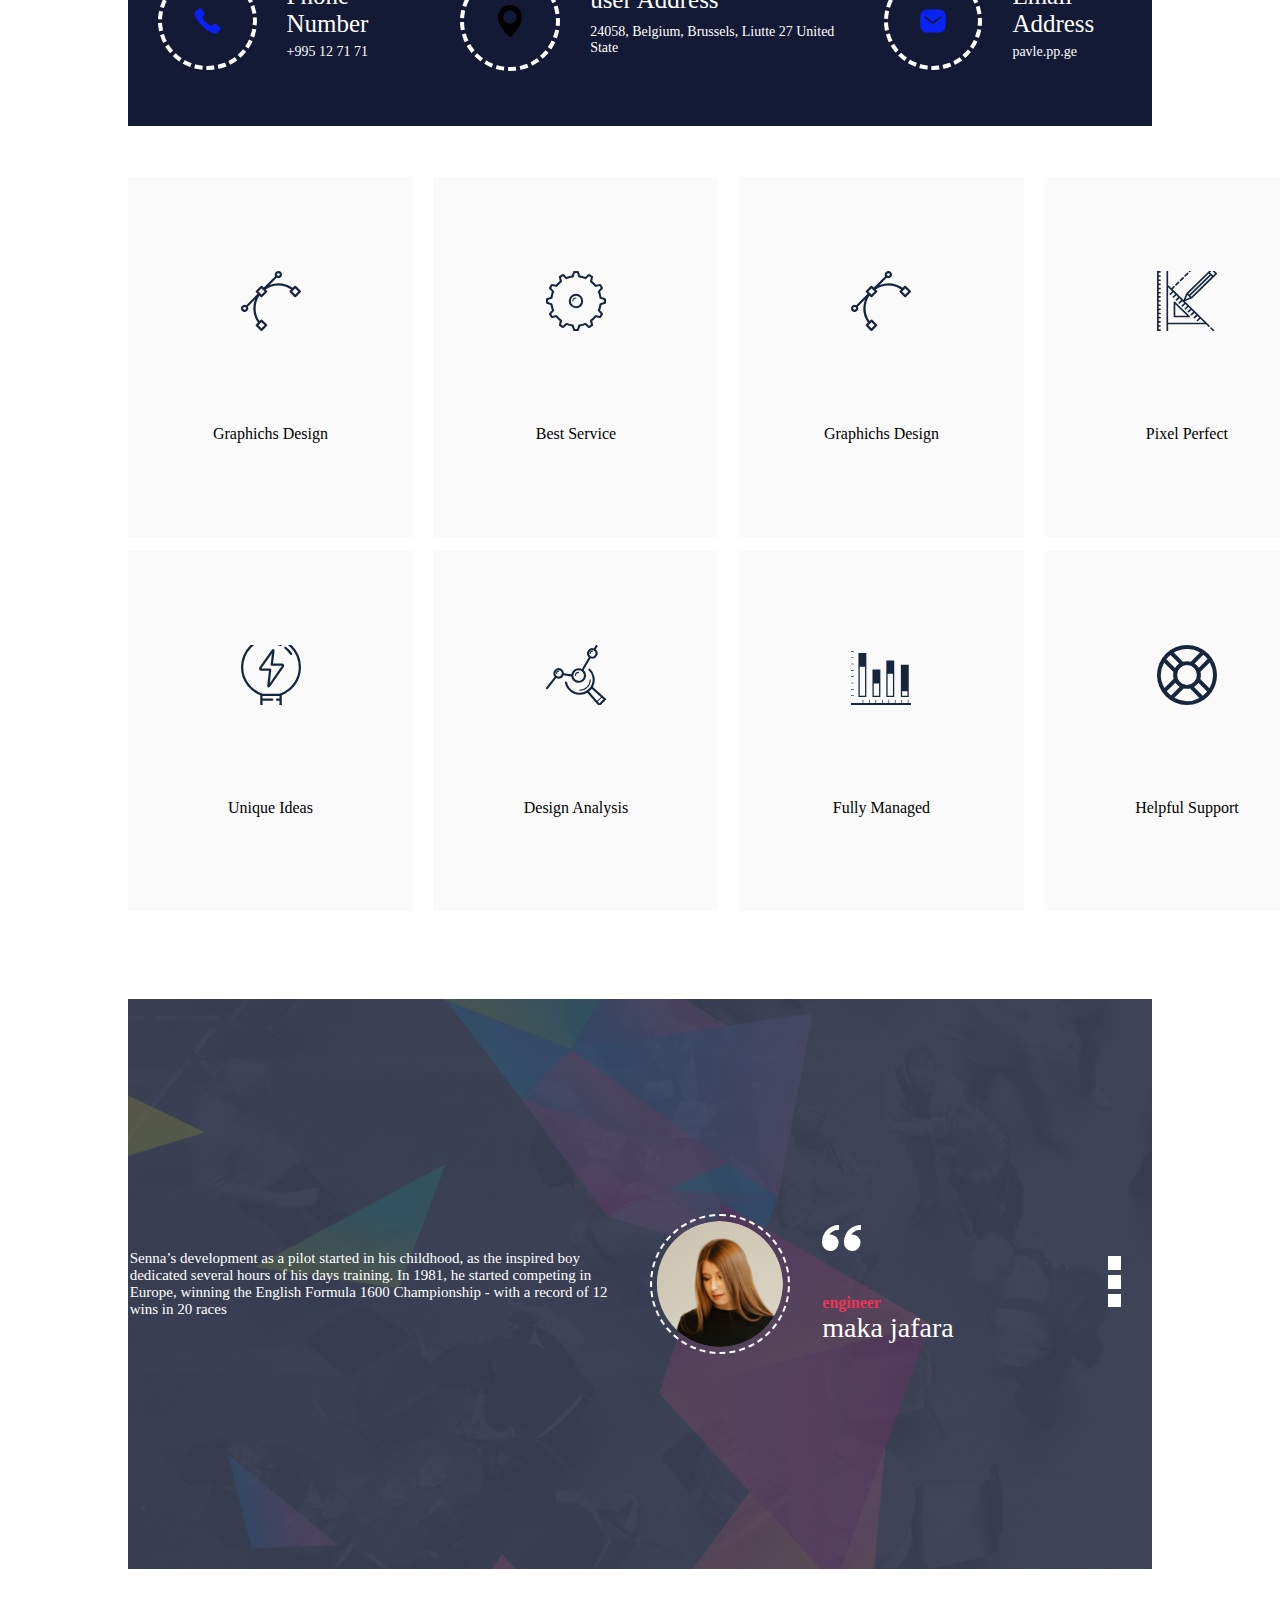
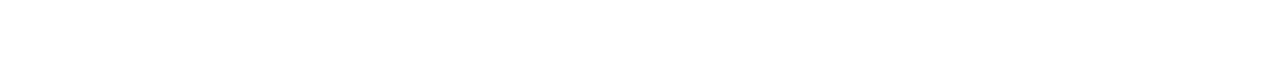
==== commit 875bd508: "5sect" ====
--- a/index.html
+++ b/index.html
@@ -263,6 +263,52 @@
                 </div>
             </div>
         </section>
+        <section>
+            <div class="conteiner">
+                <div class="recommendation">
+                    <div class="recomen-user appear">
+                        <div class="recomen-div-p">
+                            <p class="recomen-p">Senna’s development as a pilot started in his childhood, as the inspired boy dedicated several hours of his days training. In 1981, he started competing in Europe, winning the English Formula 1600 Championship - with a record of 12 wins in 20 races</p>
+                        </div>
+                        <img class="recomen-img" src="./images/drive-download-20221201T090844Z-001/d3.svg" alt="d3">
+                        <div class="recomen-name">
+                            <img class="recomen-quote" src="./images/drive-download-20221201T090844Z-001/quote.svg" alt="quote">
+                            <h4 class="recomen-h4">engineer</h4>
+                            <p class="recomen-pp">maka jafara</p>
+                        </div>
+                    </div>
+                    <div class="recomen-user ">
+                        <div class="recomen-div-p">
+                            <p class="recomen-p">It was during this period that he decided to use his mother's maiden name, Senna, because Silva is a very common name in Brazil</p>
+                        </div>
+                        <img class="recomen-img" src="./images/drive-download-20221201T090844Z-001/d4.svg" alt="d3">
+                        <div class="recomen-name">
+                            <img class="recomen-quote" src="./images/drive-download-20221201T090844Z-001/quote.svg" alt="quote">
+                            <h4 class="recomen-h4">engineer</h4>
+                            <p class="recomen-pp">georg beridze</p>
+                        </div>
+                    </div>
+                    <div class="recomen-user appear">
+                        <div class="recomen-div-p">
+                            <p class="recomen-p">WINNING IS ALL THAT MATTERS. EVERYTHING ELSE IS CONSEQUENCE</p>
+                        </div>
+                        <img class="recomen-img" src="./images/drive-download-20221201T090844Z-001/d5.svg" alt="d3">
+                        <div class="recomen-name">
+                            <img class="recomen-quote" src="./images/drive-download-20221201T090844Z-001/quote.svg" alt="quote">
+                            <h4 class="recomen-h4">engineer</h4>
+                            <p class="recomen-pp">pavle kurtanidze</p>
+                        </div>
+                    </div>
+                    <div class="recomen-bulet">
+                        <p class="rcn-bulet"></p>
+                        <p class="rcn-bulet"></p>
+                        <p class="rcn-bulet"></p>
+                    </div>
+                </div>
+            </div>
+        </section>
+
+       
             
     
 
--- a/style/style.css
+++ b/style/style.css
@@ -187,6 +187,8 @@
   font-size: 14px;
 }
 
+/* 3sectionnnnnn */
+
 .sect-all-img {
   margin-top: 5%;
   display: grid;
@@ -232,12 +234,109 @@
   align-items: center;
   flex-direction: column;
   justify-content: space-evenly;
+}
+.sect-img-flex:hover .hover-p {
+  background-color: #131a36;
+  /*width: 285px;
+  height: 360px;*/
   transition-property: all;
   transition-duration: 2s;
-}
-.sect-img-flex:hover .hover-p {
-  background-color: #131a36;
-  width: 285px;
-  height: 360px;
   display: block;
 }
+
+.recommendation {
+  background-image: url(../images/drive-download-20221201T090844Z-001/clip.jpg);
+  background-size: cover;
+  background-repeat: no-repeat;
+  height: 570px;
+  width: 100%;
+  object-fit: cover;
+  display: flex;
+  align-items: center;
+  justify-content: space-around;
+  margin-bottom: 10%;
+}
+
+.recomen-div-p {
+  max-width: 497px;
+  width: 100%;
+  font-size: 15px;
+  font-family: "Muli";
+  margin-right: 2%;
+}
+
+.recomen-img {
+  width: 140px;
+  height: 140px;
+  object-fit: cover;
+  border: 2px dashed #ffffff;
+  padding: 0.5%;
+  border-radius: 50%;
+}
+
+.rcn-bulet {
+  width: 13px;
+  height: 13.5px;
+
+  background-color: #ffffff;
+  cursor: pointer;
+  margin-bottom: 40%;
+}
+.recomen-user {
+  display: flex;
+  justify-content: space-around;
+  align-items: center;
+
+  display: none;
+  opacity: 0;
+  visibility: hidden;
+  width: 0;
+  transform: scale(0);
+  transition: all 0.6s;
+}
+.recomen-p {
+  width: 100%;
+  font-size: 15px;
+  font-family: "Muli";
+  color: #ffffff;
+}
+
+.recomen-name {
+  display: flex;
+  flex-direction: column;
+  width: 29%;
+  align-items: flex-start;
+  margin-left: 3%;
+}
+
+.recomen-quote {
+  width: 39px;
+  height: 26px;
+  margin-bottom: 15%;
+}
+.recomen-h4 {
+  width: 13px;
+  color: #e93656;
+}
+.recomen-pp {
+  font-size: 28px;
+  font-family: "Glacial Indifference";
+  color: #ffffff;
+}
+
+.recomen-user.appear {
+  display: flex;
+  justify-content: space-around;
+  align-items: center;
+
+  width: 100%;
+  opacity: 1;
+  visibility: visible;
+  transform: scale(1);
+}
+.recomen-bulet {
+  margin-right: 3%;
+}
+.rcn-bulet:hover {
+  background-color: #e93656;
+}
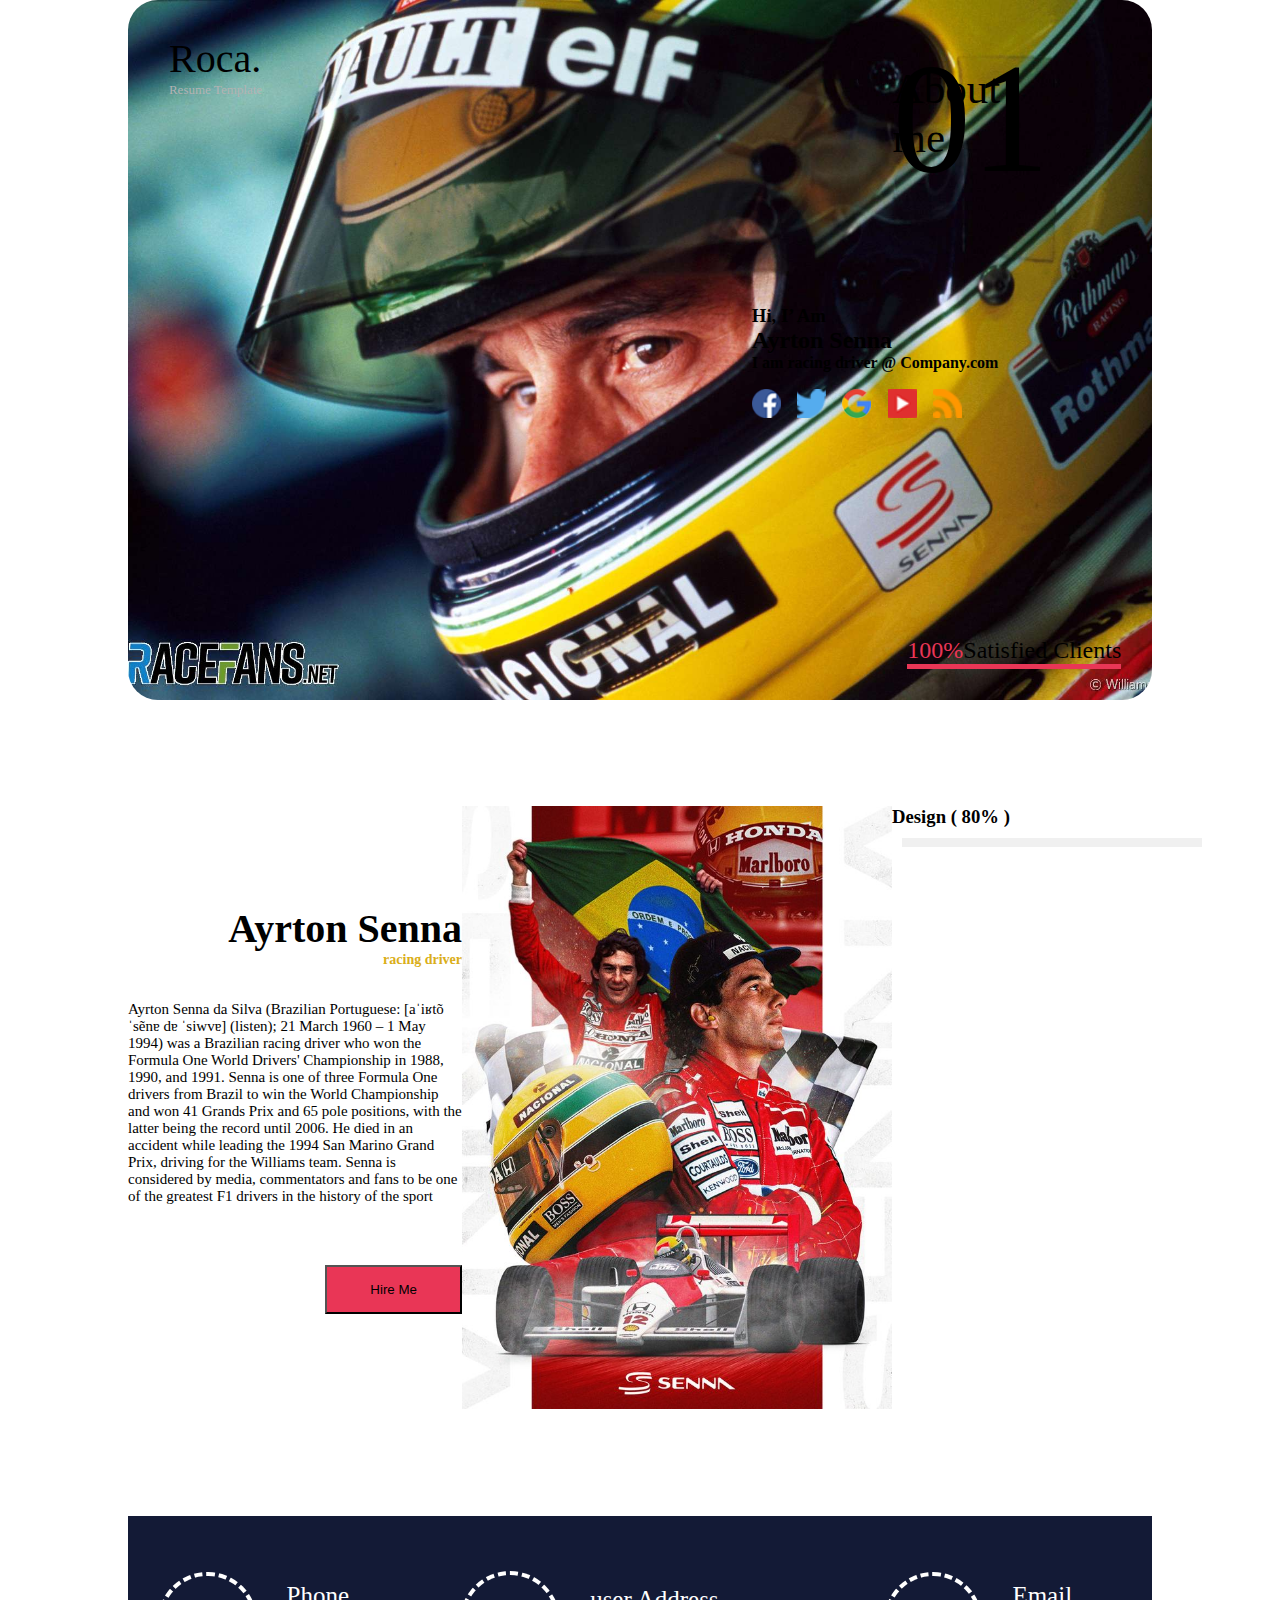
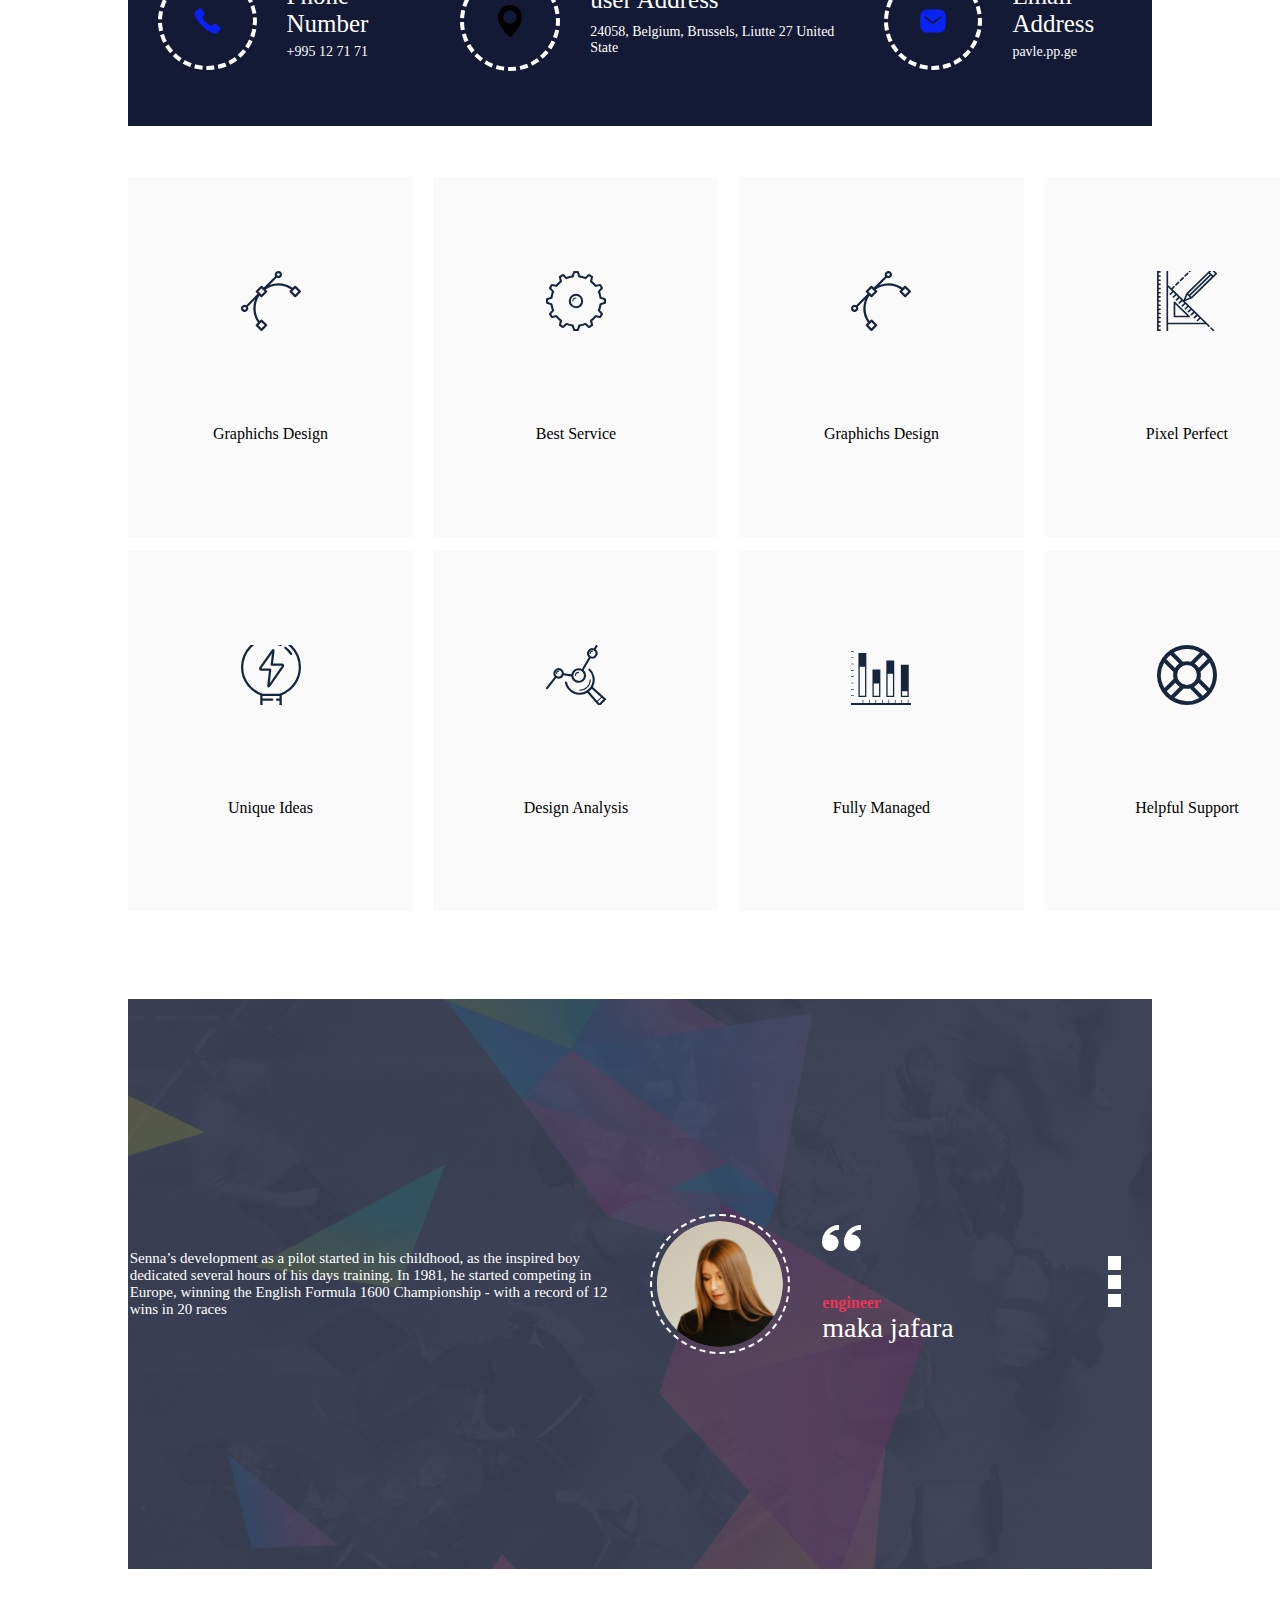
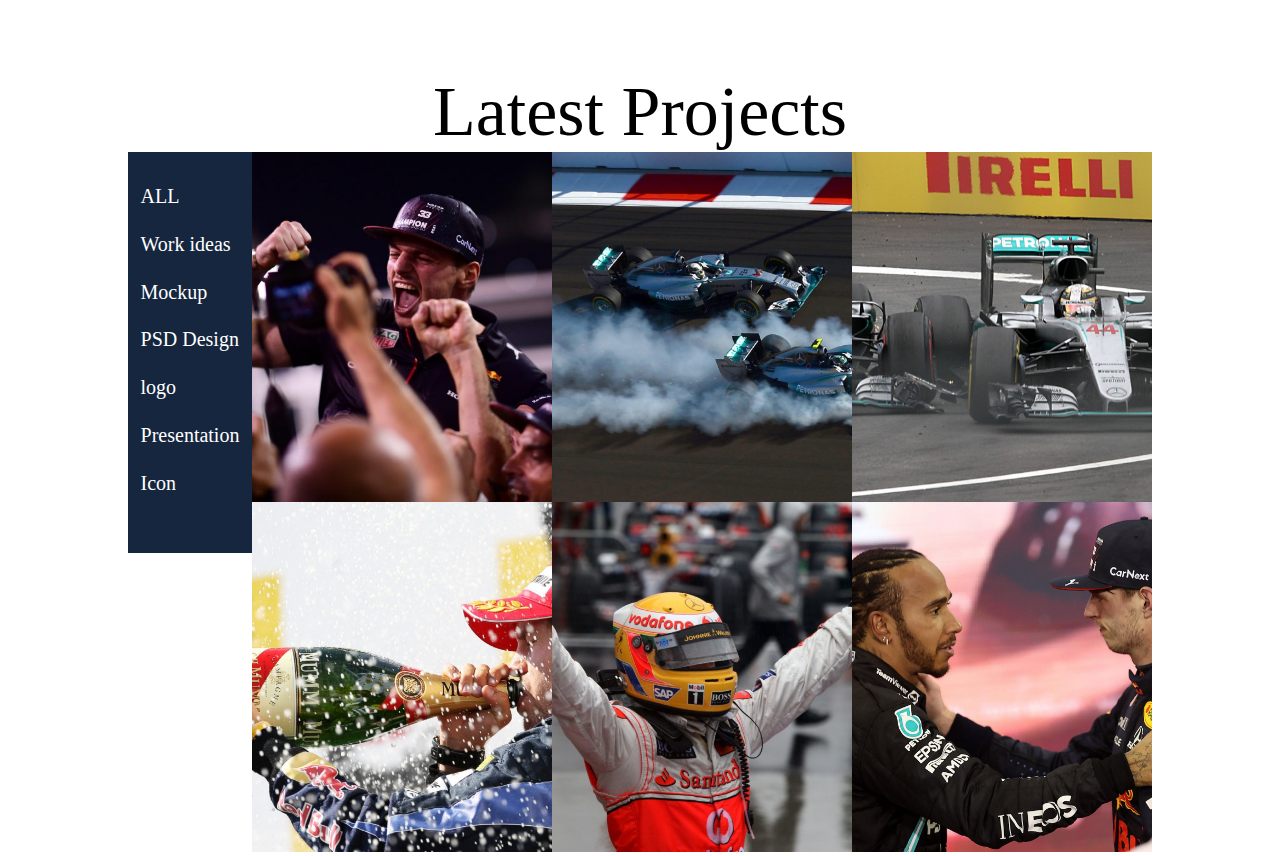
==== commit b4ab949a: "7 sec start" ====
--- a/index.html
+++ b/index.html
@@ -307,6 +307,66 @@
                 </div>
             </div>
         </section>
+        <section>
+            <div class="conteiner">
+                <div class="latest-projects-div">
+                    <div class="latest-projects-name">
+                        <p class="latest-projects-name-p" >Latest Projects</p>
+                    </div>
+                    <div class="main-navbar">
+                        <div class="latest-projects-navbar">
+                            <nav>
+                                <ul>
+                                    <li class="nav-li" id="idAll">
+                                        <a class="nav-a" href="">ALL</a>
+                                    </li>
+                                    <li class="nav-li" id="idWork">
+                                        <p class="nav-a"  >Work ideas</p>
+                                    </li>
+                                    <li class="nav-li" id="idMockup">
+                                        <a class="nav-a" href="">Mockup</a>
+                                    </li>
+                                    <li class="nav-li" id="idPsd">
+                                        <a class="nav-a" href="">PSD Design</a>
+                                    </li>
+                                    <li class="nav-li" id="idLOgo">
+                                        <a class="nav-a" href="">logo</a>
+                                    </li>
+                                    <li class="nav-li" id="idPresen">
+                                        <a class="nav-a" href="">Presentation</a>
+                                    </li>
+                                    <li class="nav-li" id="idIcon">
+                                        <a class="nav-a" href="">Icon</a>
+                                    </li>
+                                </ul>
+                            </nav>
+                        </div>
+                        <div class="navbar-grid">
+                            <div class="navbar-info" id="idWork-img">
+                                <img class="navbar-img f1" src="./images/f1 small/image.jpg" alt="f1">
+                            </div>
+                            <div class="navbar-info">
+                                <img class="navbar-img f2" src="./images/f1 small/2.jpg" alt="f2">
+                            </div>
+                            <div class="navbar-info">
+                                <img class="navbar-img" src="./images/f1 small/3.jpg" alt="f3">
+                            </div>
+                            <div class="navbar-info">
+                                <img class="navbar-img" src="./images/f1 small/4.jpg" alt="f4">
+                            </div>
+                            <div class="navbar-info">
+                                <img class="navbar-img" src="./images/f1 small/5.jpg" alt="f5">
+                            </div>
+                            <div class="navbar-info">
+                                <img class="navbar-img" src="./images/f1 small/6.jpg" alt="f6">
+                            </div>
+                        </div>
+                    </div>
+                    
+                </div>
+            </div>
+        </section>
+        
 
        
             
--- a/style/style.css
+++ b/style/style.css
@@ -2,6 +2,12 @@
   padding: 0;
   margin: 0;
   box-sizing: border-box;
+}
+a {
+  text-decoration: none;
+}
+ul {
+  list-style-type: none;
 }
 .conteiner {
   max-width: 1680px;
@@ -244,6 +250,8 @@
   display: block;
 }
 
+/* 5sectiaon */
+
 .recommendation {
   background-image: url(../images/drive-download-20221201T090844Z-001/clip.jpg);
   background-size: cover;
@@ -340,3 +348,75 @@
 .rcn-bulet:hover {
   background-color: #e93656;
 }
+
+/* 6section */
+
+.main-navbar {
+  display: flex;
+  justify-content: center;
+}
+.latest-projects-name {
+  display: flex;
+  justify-content: center;
+}
+.latest-projects-name-p {
+  font-size: 70px;
+  font-family: "Glacial Indifference";
+}
+.latest-projects-navbar {
+  width: 240px;
+  height: 401px;
+  background-color: #15263e;
+  display: flex;
+  justify-content: space-around;
+  align-items: center;
+}
+
+.nav-a {
+  color: #ffffff;
+  font-size: 20px;
+  font-family: "Glacial Indifference";
+}
+.nav-li {
+  margin-bottom: 25%;
+}
+.navbar-info {
+  background-color: #555555;
+  width: 300.01px;
+  height: 350px;
+}
+.navbar-info-grey {
+  width: 300.01px;
+  height: 350px;
+  background-color: #848484;
+}
+.navbar-grid {
+  /* display: flex;
+  flex-wrap: wrap;
+  justify-content: center; */
+  display: grid;
+  grid-template-columns: 1fr 1fr 1fr;
+}
+.navbar-img {
+  max-width: 300.01px;
+  width: 100%;
+  height: 350px;
+  object-fit: cover;
+}
+
+/* .navbar-info {
+  opacity: 0;
+} */
+.opaci {
+  opacity: 1;
+}
+
+#idWork {
+  cursor: pointer;
+}
+
+.noneimg {
+  opacity: 0;
+}
+
+/* 7 section */
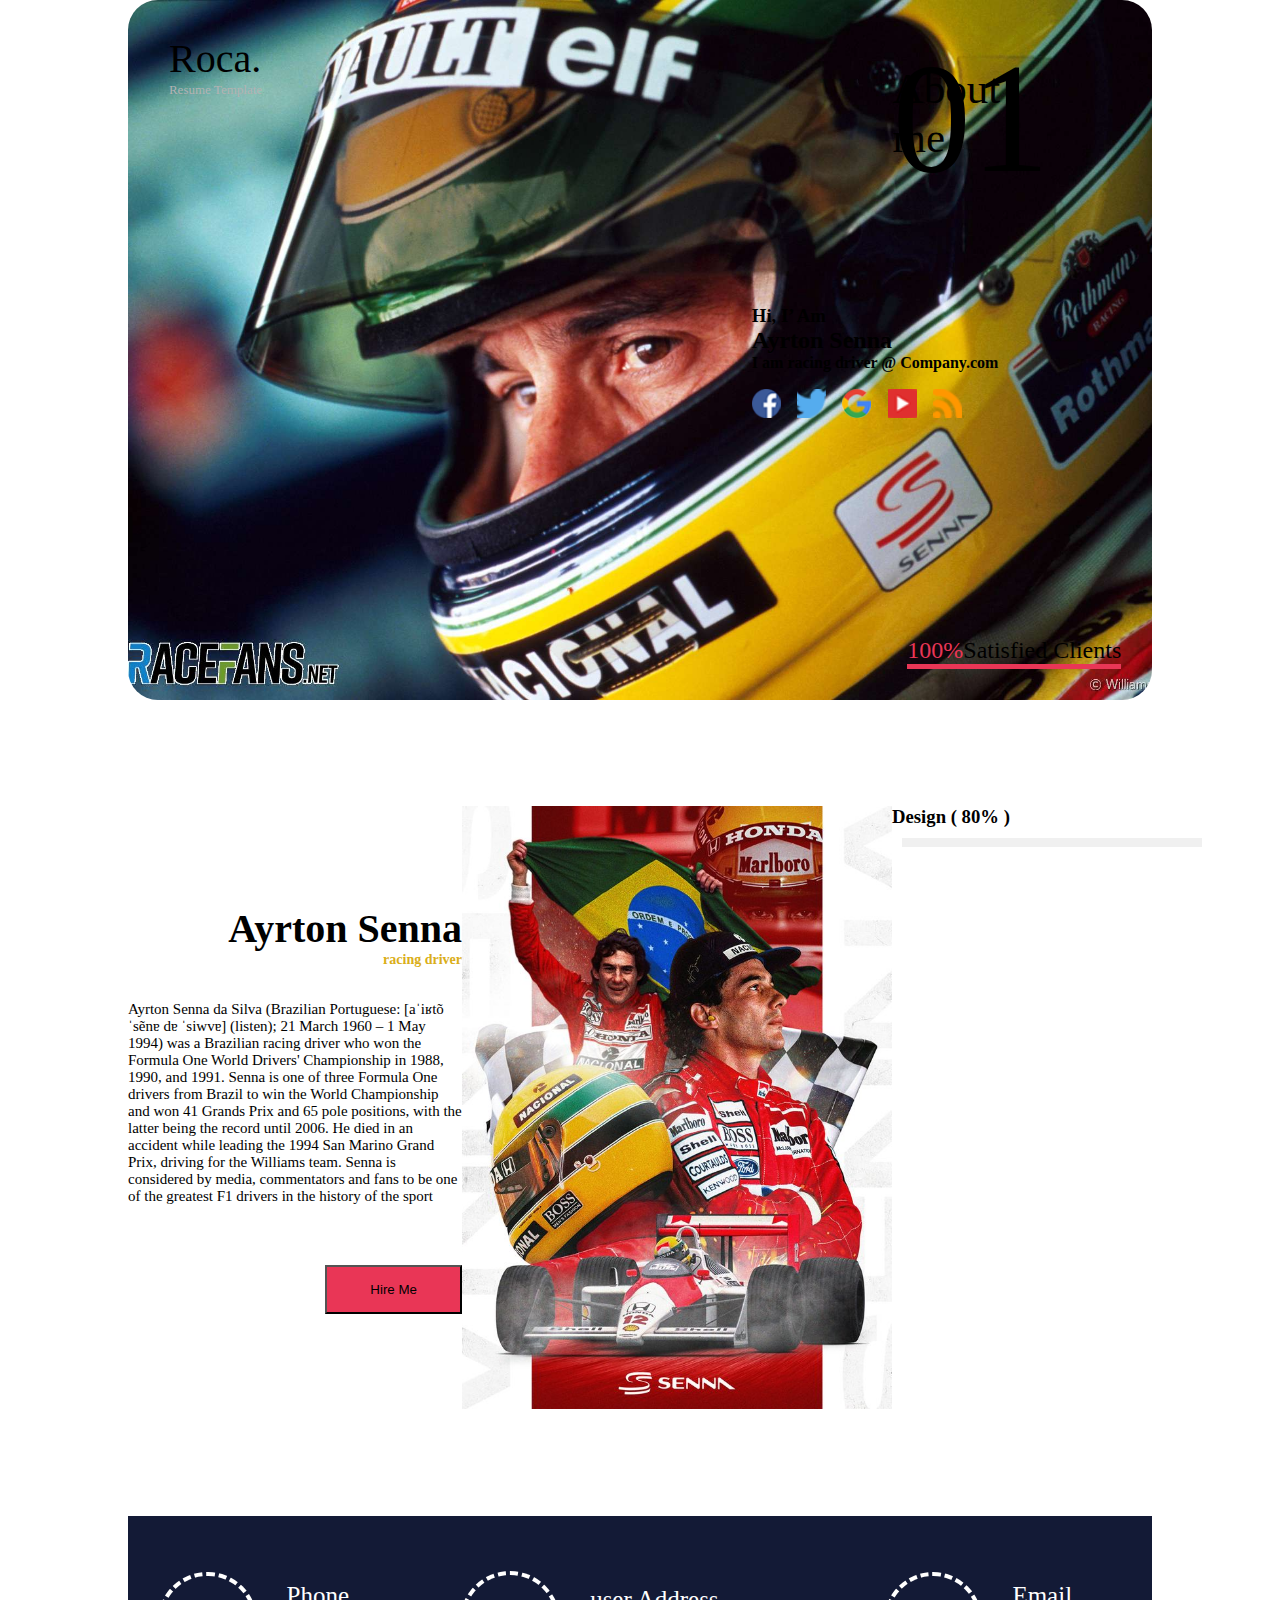
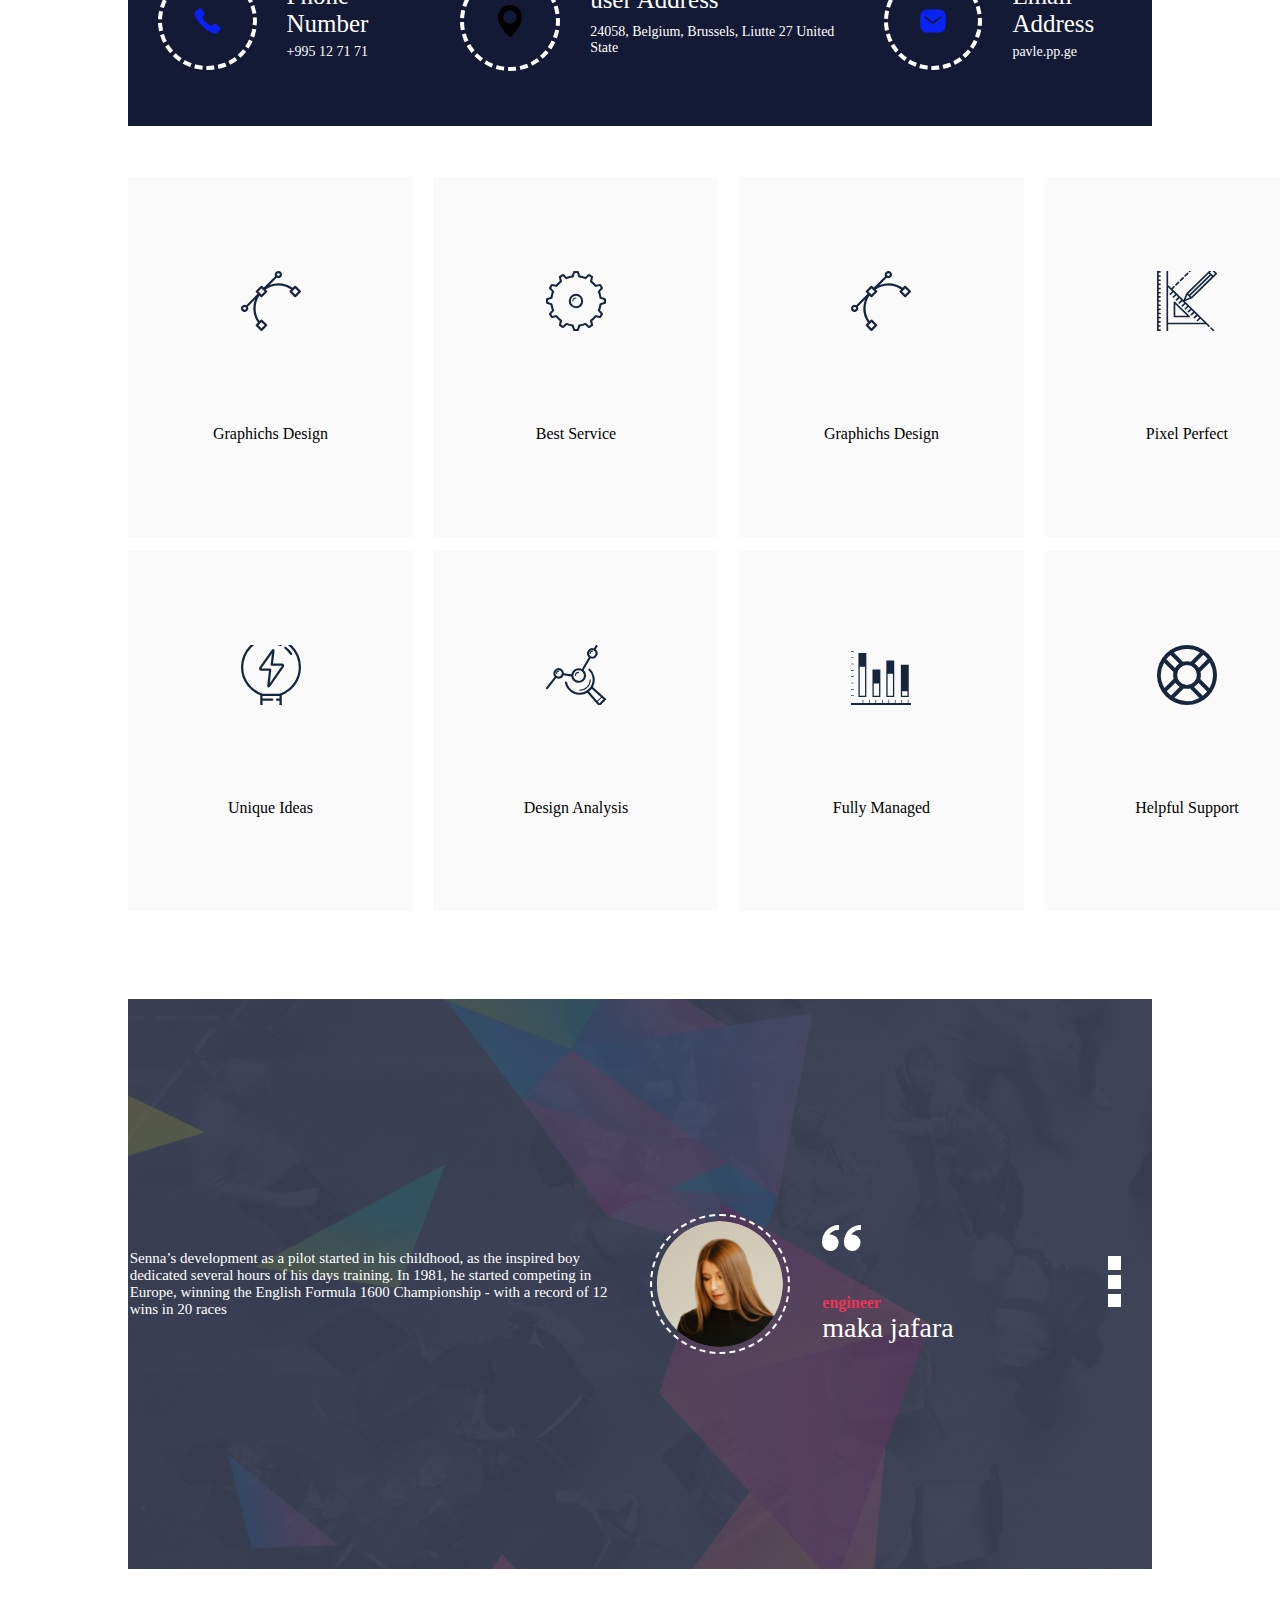
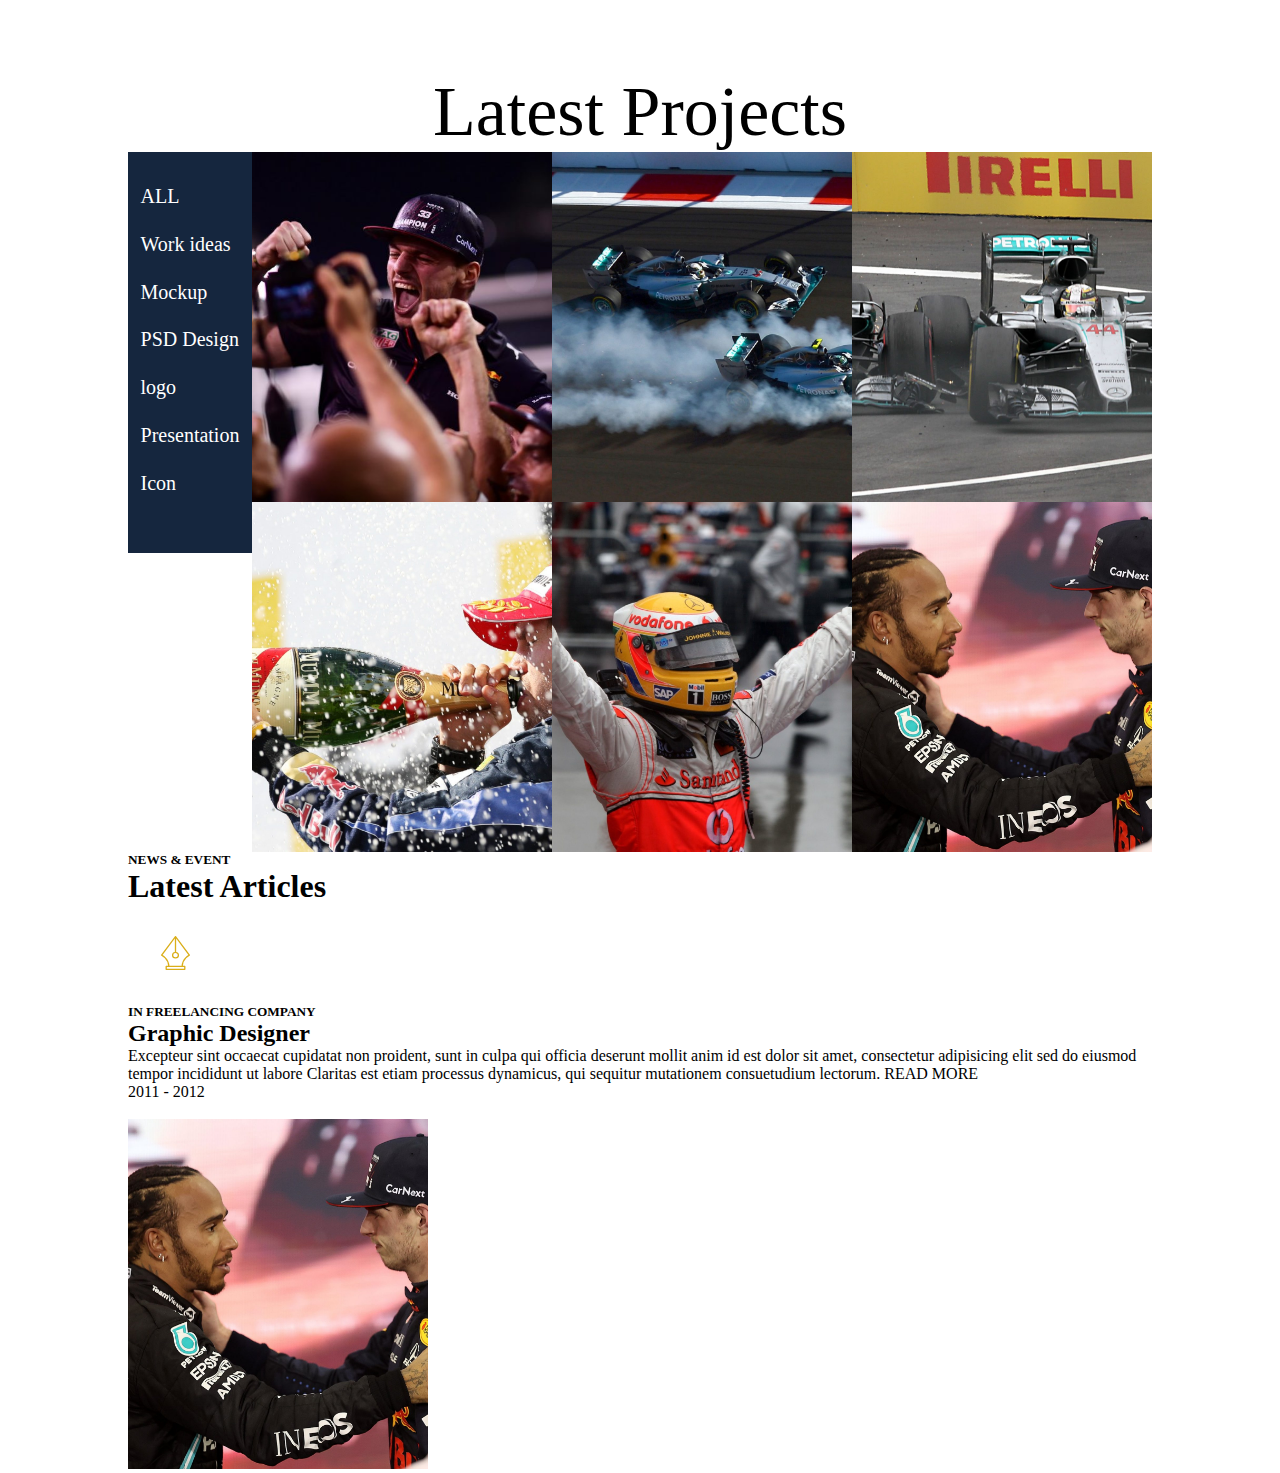
==== commit 3ef31db1: "8sect" ====
--- a/index.html
+++ b/index.html
@@ -28,12 +28,12 @@
     
 
     <title>final project</title>
-</head>
-<body>
-        <section class="myimg-info-main">
-            <div class="conteiner">
-                <div class="slider-wrapper">
-                    <div class="slide">
+  </head>
+  <body>
+    <section class="myimg-info-main">
+      <div class="conteiner">
+        <div class="slider-wrapper">
+          <div class="slide">
                         <img class="slide-img-info" src="./images/logo/racefansdotnet-20190321-071312-1.jpg" alt="">
                         <div class="hi-info">
                             <h3 class="myimg-h3">Hi, I’ Am</h3>
@@ -343,36 +343,98 @@
                         </div>
                         <div class="navbar-grid">
                             <div class="navbar-info" id="idWork-img">
-                                <img class="navbar-img f1" src="./images/f1 small/image.jpg" alt="f1">
-                            </div>
-                            <div class="navbar-info">
-                                <img class="navbar-img f2" src="./images/f1 small/2.jpg" alt="f2">
-                            </div>
-                            <div class="navbar-info">
-                                <img class="navbar-img" src="./images/f1 small/3.jpg" alt="f3">
-                            </div>
-                            <div class="navbar-info">
-                                <img class="navbar-img" src="./images/f1 small/4.jpg" alt="f4">
-                            </div>
-                            <div class="navbar-info">
-                                <img class="navbar-img" src="./images/f1 small/5.jpg" alt="f5">
-                            </div>
+                <img
+                  class="navbar-img f1"
+                  src="./images/f1 small/image.jpg"
+                  alt="f1"
+                />
+              </div>
+              <div class="navbar-info" id="idMockup-img">
+                <img
+                  class="navbar-img f2"
+                  src="./images/f1 small/2.jpg"
+                  alt="f2"
+                />
+              </div>
+              <div class="navbar-info" id="idPsd-img">
+                <img
+                  class="navbar-img"
+                  src="./images/f1 small/3.jpg"
+                  alt="f3"
+                />
+              </div>
+              <div class="navbar-info" id="idLOgo-img">
+                <img
+                  class="navbar-img"
+                  src="./images/f1 small/4.jpg"
+                  alt="f4"
+                />
+              </div>
+              <div class="navbar-info" id="idPresen-img">
+                <img
+                  class="navbar-img"
+                  src="./images/f1 small/5.jpg"
+                  alt="f5"
+                />
+              </div>
+              <div class="navbar-info" id="idIcon-img">
+                <img
+                  class="navbar-img"
+                  src="./images/f1 small/6.jpg"
+                  alt="f6"
+                />
+              </div>
+            </div>
+          </div>
+        </div>
+                            </div>
+    </section>
+    <section>
+      <div class="conteiner">
+        <div class="Latest-articles-main-div">
+          <div class="Latest-articles-title">
+            <h5>NEWS & EVENT</h5>
+            <h1>Latest Articles</h1>
+          </div>
+          <div class="Latest-articles-first-all-info">
+            <div class="Latest-articles-first-left-img">
+              <img
+                class="Latest-articles-smal-firs-img"
+                src="./images/drive-download-20221201T090844Z-001/Icon1.svg"
+                alt=""
+              />
+              <h5 class="Latest-articles-first-left-h5">
+                IN FREELANCING COMPANY
+              </h5>
+              <h2 class="Latest-articles-first-left-h2">Graphic Designer</h2>
+              <p class="Latest-articles-first-left-p">
+                Excepteur sint occaecat cupidatat non proident, sunt in culpa
+                qui officia deserunt mollit anim id est dolor sit amet,
+                consectetur adipisicing elit sed do eiusmod tempor incididunt ut
+                labore Claritas est etiam processus dynamicus, qui sequitur
+                mutationem consuetudium lectorum. READ MORE
+              </p>
+            </div>
+            <div class="Latest-articles-first-centry-img">
+              <p class="Latest-articles-first-centry-num">2011 - 2012</p>
+            </div>
+            <div class="Latest-articles-first-right-img">
+              <img
+                class="Latest-articles-first-right-img-info"
+                src="./images/f1 small/suratebi 7 sec/1.jpg"
+                alt=""
+              />
+            </div>
+          </div>
                             <div class="navbar-info">
                                 <img class="navbar-img" src="./images/f1 small/6.jpg" alt="f6">
                             </div>
                         </div>
-                    </div>
+          </div>
                     
                 </div>
             </div>
-        </section>
-        
-
-       
-            
-    
-
-
+    </section>
 
         <script src="/app.js"></script>
     </body>
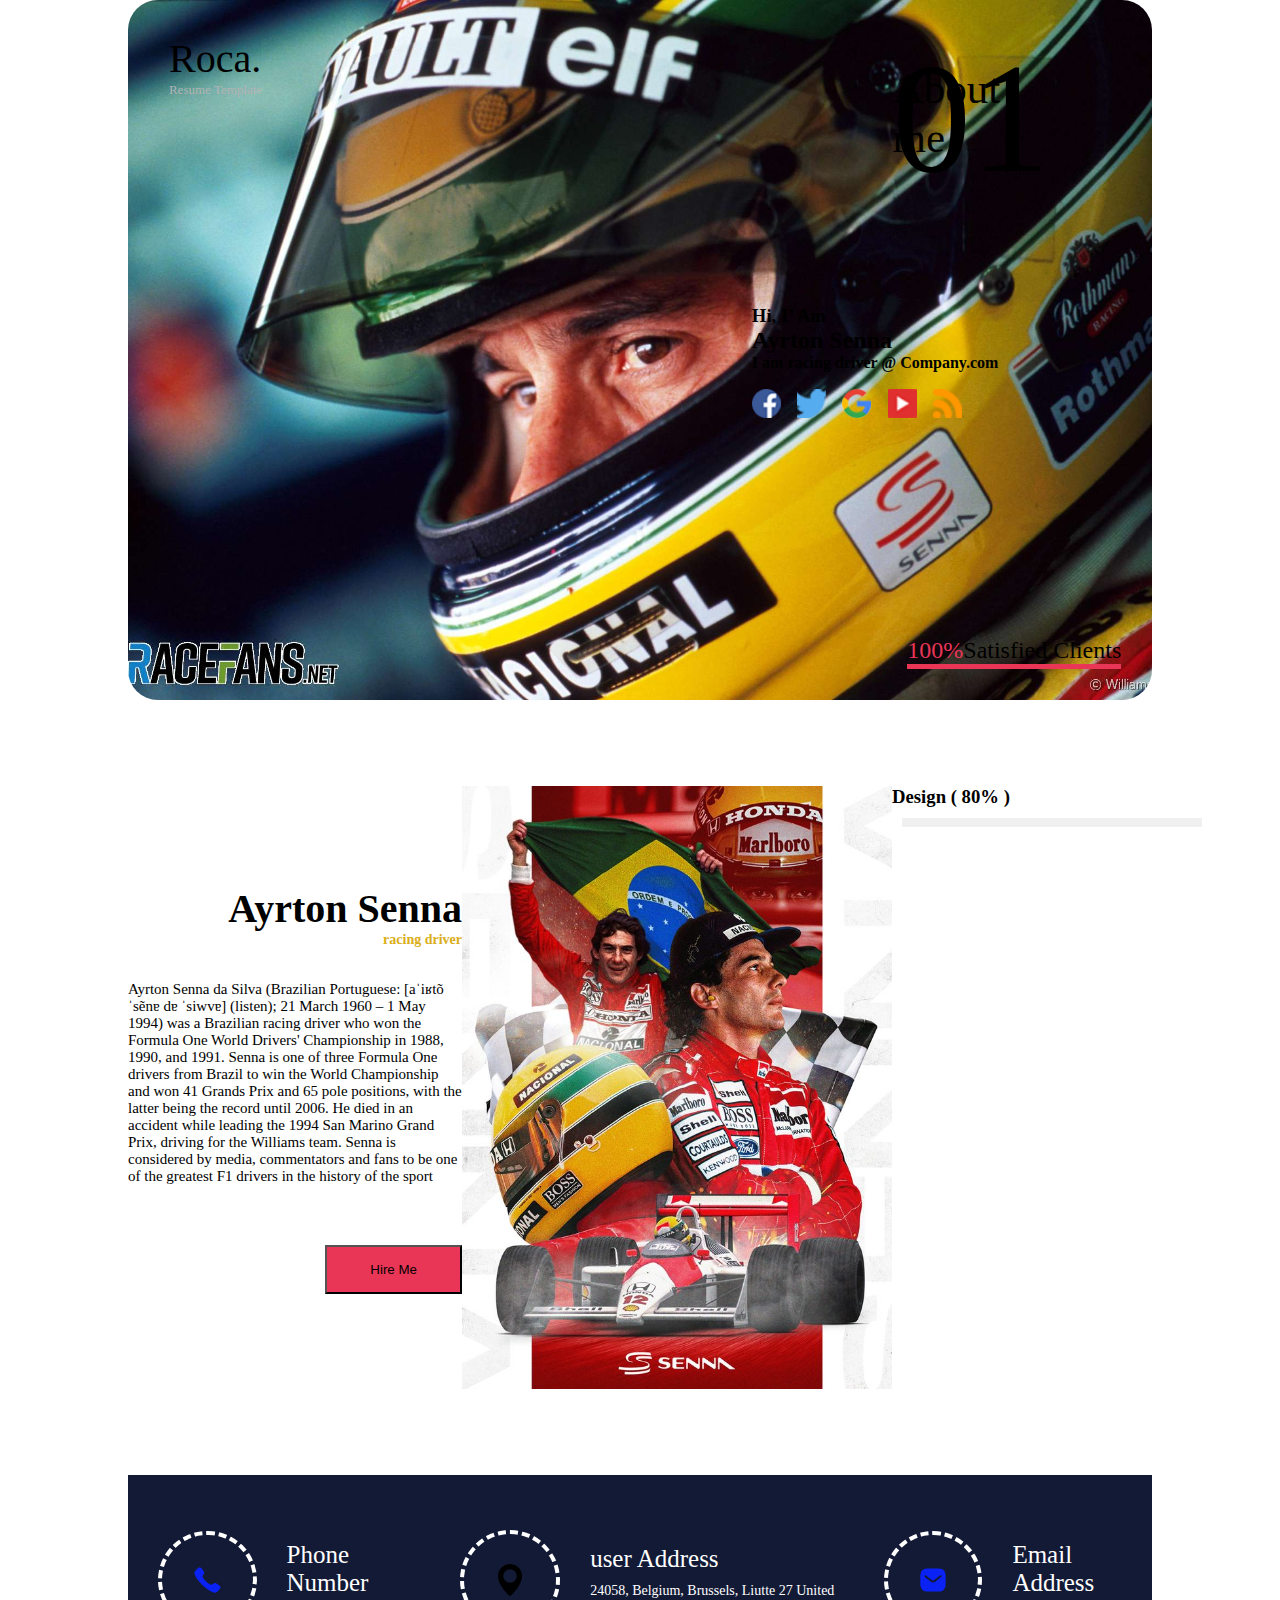
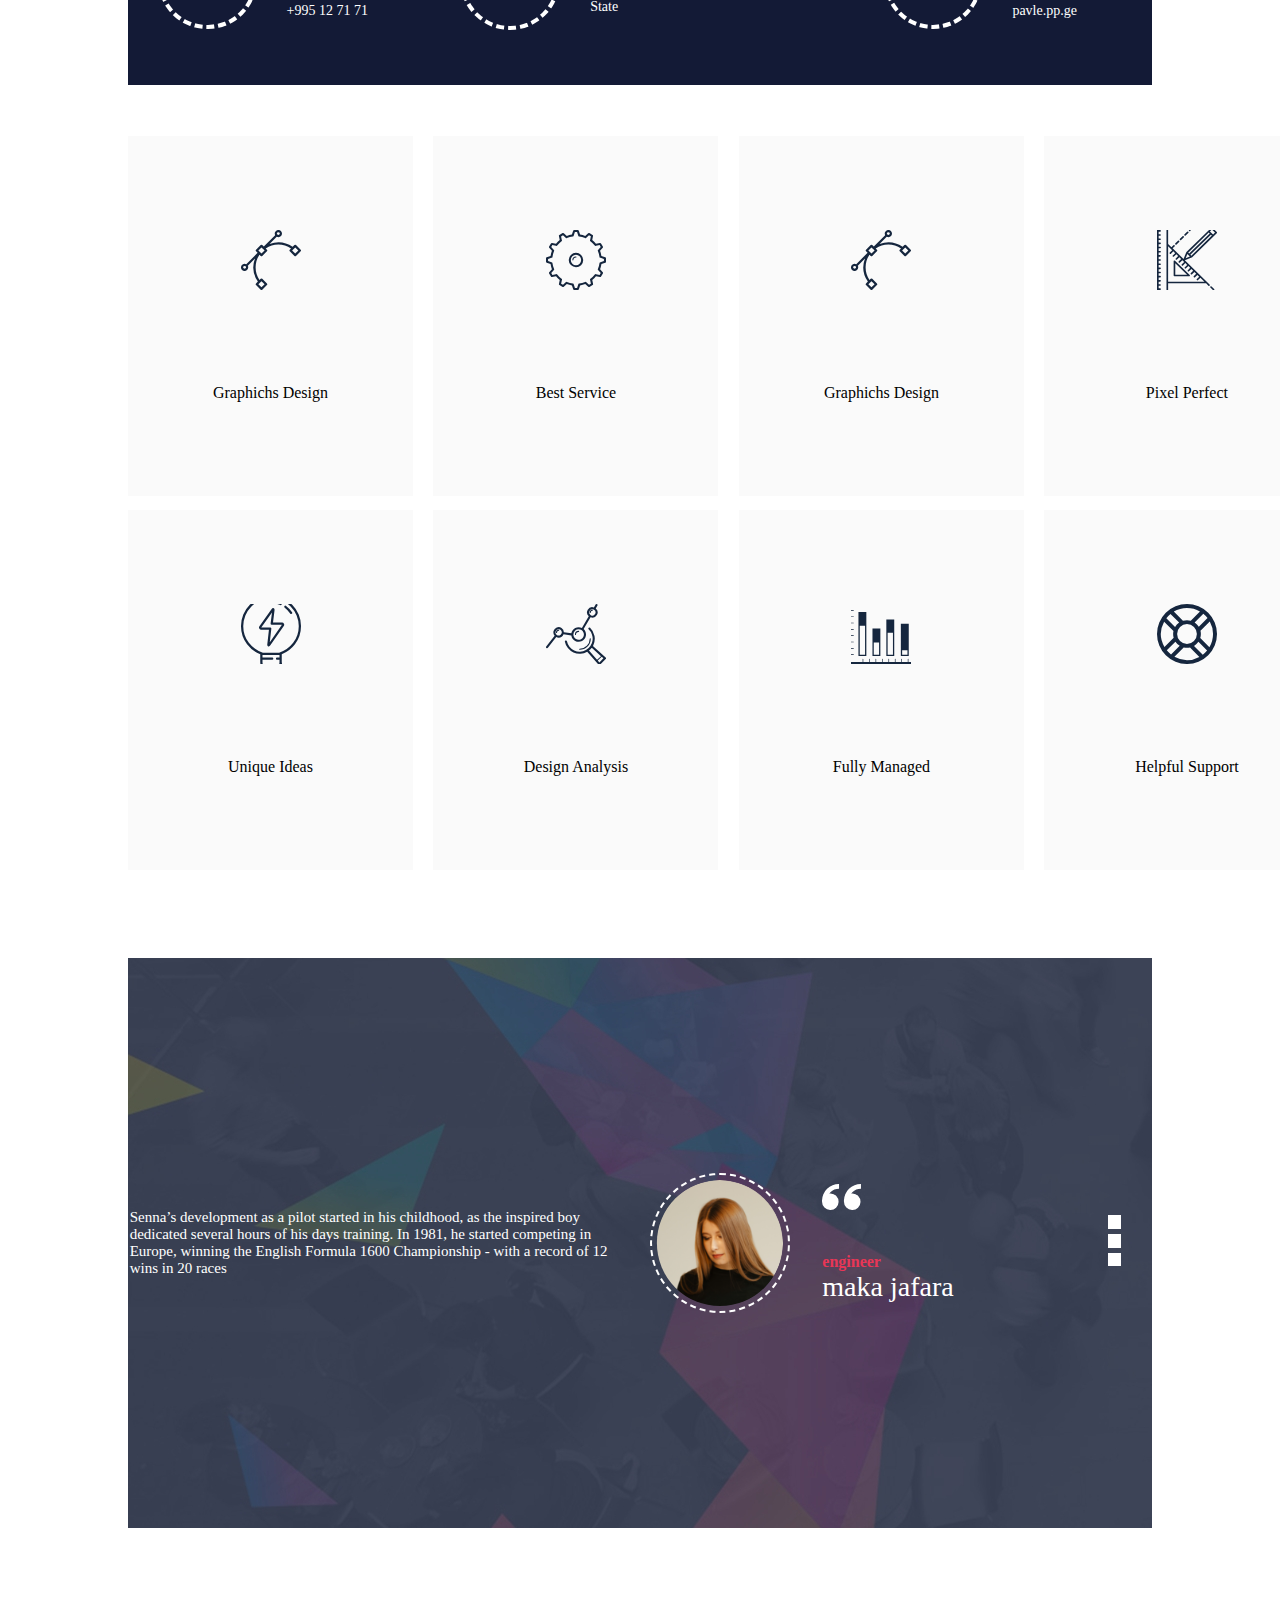
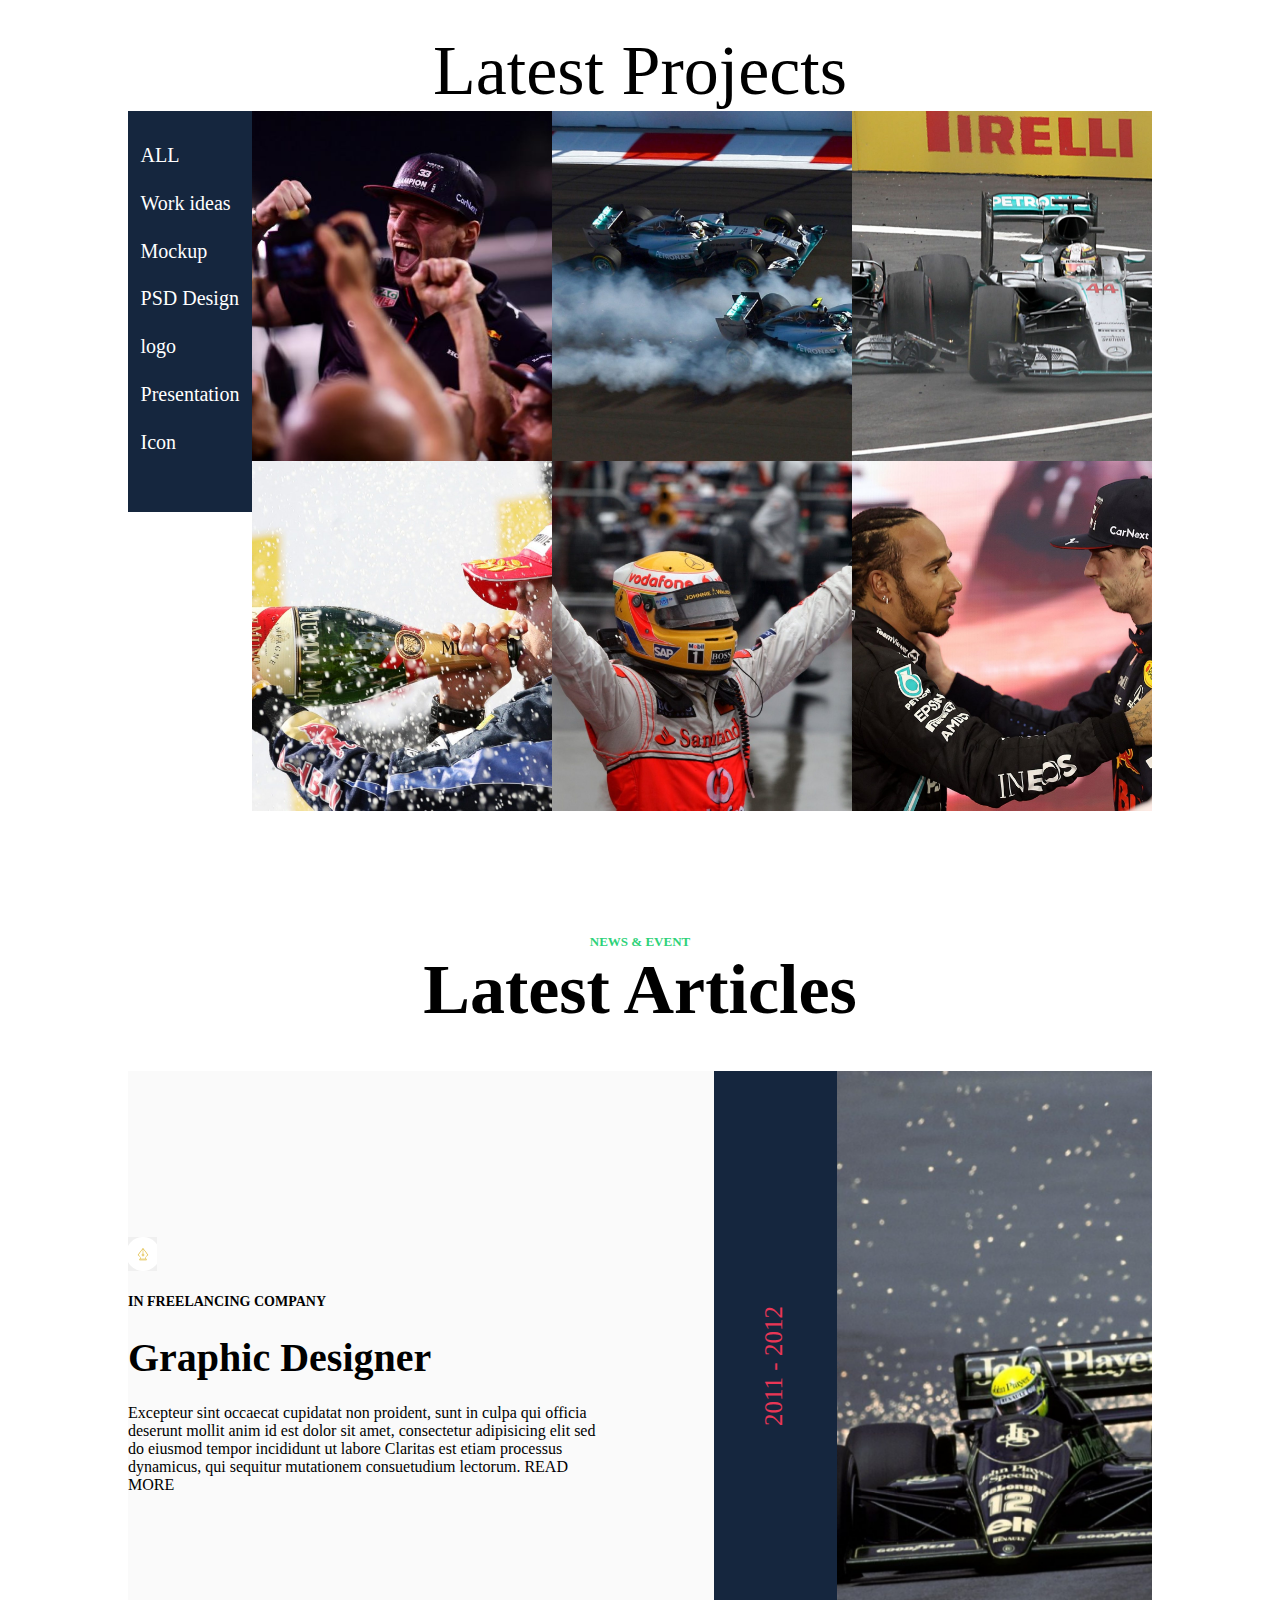
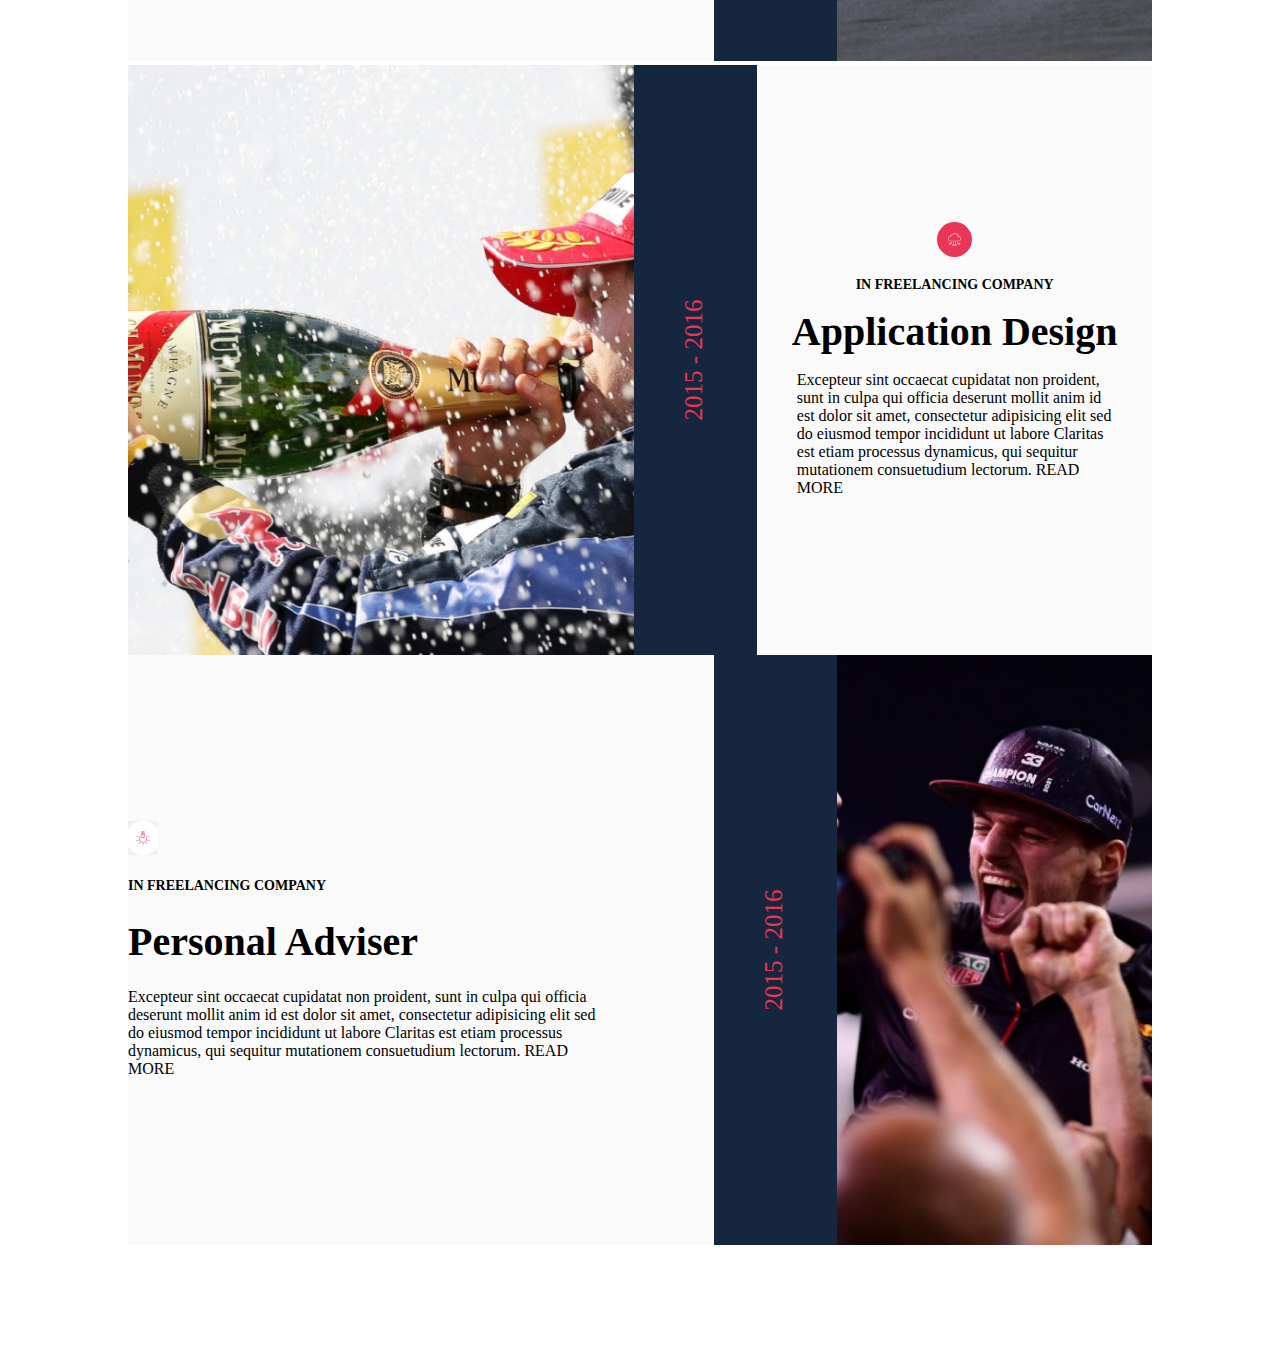
==== commit 654f8383: "8secti" ====
--- a/index.html
+++ b/index.html
@@ -1,353 +1,565 @@
 <!DOCTYPE html>
 <html lang="en">
-<head>
-    <meta charset="UTF-8">
-    <meta http-equiv="X-UA-Compatible" content="IE=edge">
-    <meta name="viewport" content="width=device-width, initial-scale=1.0">
+  <head>
+    <meta charset="UTF-8" />
+    <meta http-equiv="X-UA-Compatible" content="IE=edge" />
+    <meta name="viewport" content="width=device-width, initial-scale=1.0" />
     <meta name="description" content="web development" />
-	<meta name="keywords" content="HTML, CSS, JavaScript" />
-	<meta name="author" content="pavle" />
+    <meta name="keywords" content="HTML, CSS, JavaScript" />
+    <meta name="author" content="pavle" />
 
     <!-- aq linki shevcvaloooooooooooooooooooooo
      -->
 
-    <meta property="og:url" content="https://paaavleee.github.io/intermediate/index.html" />
-	<meta property="og:type" content="ar ticle" />
-	<meta property="og:title" content="intermediate" />
-	<meta property="og:description" content="intermediate" />
-	<meta property="og:image" content="/images/design.today.svg" />
+    <meta
+      property="og:url"
+      content="https://paaavleee.github.io/intermediate/index.html"
+    />
+    <meta property="og:type" content="ar ticle" />
+    <meta property="og:title" content="intermediate" />
+    <meta property="og:description" content="intermediate" />
+    <meta property="og:image" content="/images/design.today.svg" />
 
     <meta name="twitter:card" content="summary_large_image" />
-	<meta name="twitter:title" content="lesson 12" />
-	<meta name="twitter:description" content="lesson about meta tags" />
-	<meta name="twitter:image" content="/images/design.today.svg" />
-
-    <link rel="stylesheet" href="./fonts/">
-
-    <link rel="stylesheet" href="./style/style.css">
-    
+    <meta name="twitter:title" content="lesson 12" />
+    <meta name="twitter:description" content="lesson about meta tags" />
+    <meta name="twitter:image" content="/images/design.today.svg" />
+
+    <link rel="stylesheet" href="./fonts/" />
+
+    <link rel="stylesheet" href="./style/style.css" />
 
     <title>final project</title>
   </head>
   <body>
-    <section class="myimg-info-main">
-      <div class="conteiner">
+    <div class="conteiner">
+      <section class="myimg-info-main">
         <div class="slider-wrapper">
           <div class="slide">
-                        <img class="slide-img-info" src="./images/logo/racefansdotnet-20190321-071312-1.jpg" alt="">
-                        <div class="hi-info">
-                            <h3 class="myimg-h3">Hi, I’ Am</h3>
-                            <h2 class="myimg-h2">Ayrton Senna</h2>
-                            <h4 class="myimg-h4">I am racing driver @ Company.com</h4>
-                            <div class="logo-social">
-                                <a href=""><img class="social-img" src="./images/logo/facebook.png" alt="fb"></a>
-                                <a href=""><img class="social-img" src="./images/logo/twitter.png" alt="tw"></a>
-                                <a href=""><img class="social-img" src="./images/logo/google+.png" alt="goog"></a>
-                                <a href=""><img class="social-img" src="./images/logo/youtube.png" alt="you"></a>
-                                <a href=""><img class="social-img" src="./images/logo/rss.png" alt="rs"></a>
-                            </div>
-                        </div>
-                        <div class="roca-logo">
-                            <span class="roca-p">Roca.</span>
-                            <span class="resume-tem">Resume Template</span>
-                        </div>
-                        <div class="about-me">
-                            <span class="span-01">01</span>
-                            <span class="me">About me</span>
-                        </div>
-                        <div class="Satisfied-Clients">
-                            <p class="satisfied-p"><span class="span-100">100%</span>Satisfied Clients</p>
-                            <div class="red-color"></div>
-                        </div>
-                    </div>
-                    <div class="slide">
-                        <img class="slide-img-info" src="./images/logo/formula-1-monaco-gp-1988-ayrto-2.jpg" alt="">
-                        <div class="hi-info">
-                            <h3 class="myimg-h3">Hi, I’ Am</h3>
-                            <h2 class="myimg-h2">Ayrton Senna</h2>
-                            <h4 class="myimg-h4">I am racing driver @ Company.com</h4>
-                            <div class="logo-social">
-                                <a href=""><img class="social-img" src="./images/logo/facebook.png" alt="fb"></a>
-                                <a href=""><img class="social-img" src="./images/logo/twitter.png" alt="tw"></a>
-                                <a href=""><img class="social-img" src="./images/logo/google+.png" alt="goog"></a>
-                                <a href=""><img class="social-img" src="./images/logo/youtube.png" alt="you"></a>
-                                <a href=""><img class="social-img" src="./images/logo/rss.png" alt="rs"></a>
-                            </div>
-                        </div>
-                        <div class="roca-logo">
-                            <span class="roca-p">Roca.</span>
-                            <span class="resume-tem">Resume Template</span>
-                        </div>
-                        <div class="about-me">
-                            <span class="span-01">01</span>
-                            <span class="me">About me</span>
-                        </div>
-                        <div class="Satisfied-Clients">
-                            <p class="satisfied-p"><span class="span-100">100%</span>Satisfied Clients</p>
-                            <div class="red-color"></div>
-                        </div>
-                    
-                    </div>
-
-                    <div class="slide">
-                        <img class="slide-img-info" src="./images/logo/ayrton-senna.jpg" alt="">
-                        <div class="hi-info">
-                            <h3 class="myimg-h3">Hi, I’ Am</h3>
-                            <h2 class="myimg-h2">Ayrton Senna</h2>
-                            <h4 class="myimg-h4">I am racing driver @ Company.com</h4>
-                            <div class="logo-social">
-                                <a href=""><img class="social-img" src="./images/logo/facebook.png" alt="fb"></a>
-                                <a href=""><img class="social-img" src="./images/logo/twitter.png" alt="tw"></a>
-                                <a href=""><img class="social-img" src="./images/logo/google+.png" alt="goog"></a>
-                                <a href=""><img class="social-img" src="./images/logo/youtube.png" alt="you"></a>
-                                <a href=""><img class="social-img" src="./images/logo/rss.png" alt="rs"></a>
-                            </div>
-                        </div>
-                        <div class="roca-logo">
-                            <span class="roca-p">Roca.</span>
-                            <span class="resume-tem">Resume Template</span>
-                        </div>
-                        <div class="about-me">
-                            <span class="span-01">01</span>
-                            <span class="me">About me</span>
-                        </div>
-                        <div class="Satisfied-Clients">
-                            <p class="satisfied-p"><span class="span-100">100%</span>Satisfied Clients</p>
-                            <div class="red-color"></div>
-                        </div>
-                    </div>
-        </section>
-        <section class="second">
-            <div class="conteiner">
-                <div class="item2">
-                    <div class="my-infoo">
-                        <h2 class="my-infoo-h2">Ayrton Senna</h2>
-                        <h5 class="my-infoo-h5">racing driver</h5>
-                        <p class="my-infoo-p">Ayrton Senna da Silva (Brazilian Portuguese: [aˈiʁtõ ˈsẽnɐ dɐ ˈsiwvɐ] (listen); 21 March 1960 – 1 May 1994) was a Brazilian racing driver who won the Formula One World Drivers' Championship in 1988, 1990, and 1991. Senna is one of three Formula One drivers from Brazil to win the World Championship and won 41 Grands Prix and 65 pole positions, with the latter being the record until 2006. He died in an accident while leading the 1994 San Marino Grand Prix, driving for the Williams team. Senna is considered by media, commentators and fans to be one of the greatest F1 drivers in the history of the sport</p>
-                        <button class="hire-me">Hire Me</button>
-                    </div>
-                    <div class="">
-                        <img class="my-img" src="./images/logo/31a65d78112c20e69454964e1cb3cfb5.jpg" alt="">
-                    </div>
-                    <div class="skil-tran">
-                        <div class="skills">
-                            <h3>Design ( 80% )</h3>
-                            <div class="progress">
-                                <span class="progress-span" style="width: 0;" data-width="80%"></span>
-                            </div>
-                        </div>
-                    </div>
-                </div>
-            </div>
-        </section>
-        <section>
-            <div class="conteiner">
-                <div class="my-address-info">
-                    <div class="phone-info">
-                        <img class="phone-img"  src="./images/smal-logo/phone.svg" alt="">
-                        <div>
-                            <p class="phone-num">Phone Number</p>
-                            <p class="phone-adres">+995 12 71 71</p>
-                        </div>
-                    </div>
-                    <div class="phone-info">
-                        <img class="phone-img" src="./images/smal-logo/location-pin.png" alt="">
-                        <div>
-                            <p class="phone-num">user Address</p>
-                            <p class="phone-adres">24058, Belgium, Brussels, Liutte 27 United State</p>
-                        </div>
-                    </div>
-                    <div class="phone-info">
-                        <img class="phone-img" src="./images/smal-logo/Group 78.svg" alt="">
-                        <div>
-                            <p class="phone-num">Email Address</p>
-                            <p class="phone-adres">pavle.pp.ge</p>
-                        </div>
-                    </div>
-                </div>
-            </div>
-        </section>
-        <section>
-            <div class="conteiner">
-                <div class="sect-all-img">
-                    <div class="sect-img">
-                        <div class="sect-img-flex">
-                            <img class="sect-img-info" src="./images/3sectio img/001 design.svg" alt="">
-                            
-                            <div class="hover-p">
-                                <h3>Best Service</h3>
-                                <p>Lorem ipm dolor amet, consecte adipiing lit Sunt sed ad possimus magm maiores.Ipsa dolor</p>
-                            </div>
-                            <p>Graphichs Design</p>
-                        </div>    
-                    </div>
-                    <div class="sect-img">
-                        <div class="sect-img-flex">
-                            <img class="sect-img-info" src="./images/3sectio img/002 service.svg" alt="">
-                            
-                            <div class="hover-p">
-                                <h3>Best Service</h3>
-                                <p>Lorem ipm dolor amet, consecte adipiing lit Sunt sed ad possimus magm maiores.Ipsa dolor</p>
-                            </div>
-                            <p>Best Service</p>
-                        </div>    
-                    </div>
-                    <div class="sect-img">
-                        <div class="sect-img-flex">
-                            <img class="sect-img-info" src="./images/3sectio img/001 design.svg" alt="">
-                            
-                            <div class="hover-p">
-                                <h3>Best Service</h3>
-                                <p>Lorem ipm dolor amet, consecte adipiing lit Sunt sed ad possimus magm maiores.Ipsa dolor</p>
-                            </div>
-                            <p>Graphichs Design</p>
-                        </div>    
-                    </div>
-                    <div class="sect-img">
-                        <div class="sect-img-flex">
-                            <img class="sect-img-info" src="./images/3sectio img/004 pixel.svg" alt="">
-                            
-                            <div class="hover-p">
-                                <h3>Best Service</h3>
-                                <p>Lorem ipm dolor amet, consecte adipiing lit Sunt sed ad possimus magm maiores.Ipsa dolor</p>
-                            </div>
-                            <p>Pixel Perfect</p>
-                        </div>    
-                    </div>
-                    <div class="sect-img">
-                        <div class="sect-img-flex">
-                            <img class="sect-img-info" src="./images/3sectio img/005 ideas.svg" alt="">
-                            
-                            <div class="hover-p">
-                                <h3>Best Service</h3>
-                                <p>Lorem ipm dolor amet, consecte adipiing lit Sunt sed ad possimus magm maiores.Ipsa dolor</p>
-                            </div>
-                            <p>Unique Ideas</p>
-                        </div>    
-                    </div>
-                    <div class="sect-img">
-                        <div class="sect-img-flex">
-                            <img class="sect-img-info" src="./images/3sectio img/006 analysis.svg" alt="">
-                            
-                            <div class="hover-p">
-                                <h3>Best Service</h3>
-                                <p>Lorem ipm dolor amet, consecte adipiing lit Sunt sed ad possimus magm maiores.Ipsa dolor</p>
-                            </div>
-                            <p>Design Analysis</p>
-                        </div>    
-                    </div>
-                    <div class="sect-img">
-                        <div class="sect-img-flex">
-                            <img class="sect-img-info" src="./images/3sectio img/2 chart.svg" alt="">
-                            
-                            <div class="hover-p">
-                                <h3>Best Service</h3>
-                                <p>Lorem ipm dolor amet, consecte adipiing lit Sunt sed ad possimus magm maiores.Ipsa dolor</p>
-                            </div>
-                            <p>Fully Managed</p>
-                        </div>    
-                    </div>
-                    <div class="sect-img">
-                        <div class="sect-img-flex">
-                            <img class="sect-img-info" src="./images/3sectio img/7 support.svg" alt="">
-                            
-                            <div class="hover-p">
-                                <h3>Best Service</h3>
-                                <p>Lorem ipm dolor amet, consecte adipiing lit Sunt sed ad possimus magm maiores.Ipsa dolor</p>
-                            </div>
-                            <p>Helpful Support</p>
-                        </div>    
-                    </div>
-
-                    
-                </div>
-            </div>
-        </section>
-        <section>
-            <div class="conteiner">
-                <div class="recommendation">
-                    <div class="recomen-user appear">
-                        <div class="recomen-div-p">
-                            <p class="recomen-p">Senna’s development as a pilot started in his childhood, as the inspired boy dedicated several hours of his days training. In 1981, he started competing in Europe, winning the English Formula 1600 Championship - with a record of 12 wins in 20 races</p>
-                        </div>
-                        <img class="recomen-img" src="./images/drive-download-20221201T090844Z-001/d3.svg" alt="d3">
-                        <div class="recomen-name">
-                            <img class="recomen-quote" src="./images/drive-download-20221201T090844Z-001/quote.svg" alt="quote">
-                            <h4 class="recomen-h4">engineer</h4>
-                            <p class="recomen-pp">maka jafara</p>
-                        </div>
-                    </div>
-                    <div class="recomen-user ">
-                        <div class="recomen-div-p">
-                            <p class="recomen-p">It was during this period that he decided to use his mother's maiden name, Senna, because Silva is a very common name in Brazil</p>
-                        </div>
-                        <img class="recomen-img" src="./images/drive-download-20221201T090844Z-001/d4.svg" alt="d3">
-                        <div class="recomen-name">
-                            <img class="recomen-quote" src="./images/drive-download-20221201T090844Z-001/quote.svg" alt="quote">
-                            <h4 class="recomen-h4">engineer</h4>
-                            <p class="recomen-pp">georg beridze</p>
-                        </div>
-                    </div>
-                    <div class="recomen-user appear">
-                        <div class="recomen-div-p">
-                            <p class="recomen-p">WINNING IS ALL THAT MATTERS. EVERYTHING ELSE IS CONSEQUENCE</p>
-                        </div>
-                        <img class="recomen-img" src="./images/drive-download-20221201T090844Z-001/d5.svg" alt="d3">
-                        <div class="recomen-name">
-                            <img class="recomen-quote" src="./images/drive-download-20221201T090844Z-001/quote.svg" alt="quote">
-                            <h4 class="recomen-h4">engineer</h4>
-                            <p class="recomen-pp">pavle kurtanidze</p>
-                        </div>
-                    </div>
-                    <div class="recomen-bulet">
-                        <p class="rcn-bulet"></p>
-                        <p class="rcn-bulet"></p>
-                        <p class="rcn-bulet"></p>
-                    </div>
-                </div>
-            </div>
-        </section>
-        <section>
-            <div class="conteiner">
-                <div class="latest-projects-div">
-                    <div class="latest-projects-name">
-                        <p class="latest-projects-name-p" >Latest Projects</p>
-                    </div>
-                    <div class="main-navbar">
-                        <div class="latest-projects-navbar">
-                            <nav>
-                                <ul>
-                                    <li class="nav-li" id="idAll">
-                                        <a class="nav-a" href="">ALL</a>
-                                    </li>
-                                    <li class="nav-li" id="idWork">
-                                        <p class="nav-a"  >Work ideas</p>
-                                    </li>
-                                    <li class="nav-li" id="idMockup">
-                                        <a class="nav-a" href="">Mockup</a>
-                                    </li>
-                                    <li class="nav-li" id="idPsd">
-                                        <a class="nav-a" href="">PSD Design</a>
-                                    </li>
-                                    <li class="nav-li" id="idLOgo">
-                                        <a class="nav-a" href="">logo</a>
-                                    </li>
-                                    <li class="nav-li" id="idPresen">
-                                        <a class="nav-a" href="">Presentation</a>
-                                    </li>
-                                    <li class="nav-li" id="idIcon">
-                                        <a class="nav-a" href="">Icon</a>
-                                    </li>
-                                </ul>
-                            </nav>
-                        </div>
-                        <div class="navbar-grid">
-                            <div class="navbar-info" id="idWork-img">
+            <img
+              class="slide-img-info"
+              src="./images/logo/racefansdotnet-20190321-071312-1.jpg"
+              alt=""
+            />
+            <div class="hi-info">
+              <h3 class="myimg-h3">Hi, I’ Am</h3>
+              <h2 class="myimg-h2">Ayrton Senna</h2>
+              <h4 class="myimg-h4">I am racing driver @ Company.com</h4>
+              <div class="logo-social">
+                <a href=""
+                  ><img
+                    class="social-img"
+                    src="./images/logo/facebook.png"
+                    alt="fb"
+                /></a>
+                <a href=""
+                  ><img
+                    class="social-img"
+                    src="./images/logo/twitter.png"
+                    alt="tw"
+                /></a>
+                <a href=""
+                  ><img
+                    class="social-img"
+                    src="./images/logo/google+.png"
+                    alt="goog"
+                /></a>
+                <a href=""
+                  ><img
+                    class="social-img"
+                    src="./images/logo/youtube.png"
+                    alt="you"
+                /></a>
+                <a href=""
+                  ><img class="social-img" src="./images/logo/rss.png" alt="rs"
+                /></a>
+              </div>
+            </div>
+            <div class="roca-logo">
+              <span class="roca-p">Roca.</span>
+              <span class="resume-tem">Resume Template</span>
+            </div>
+            <div class="about-me">
+              <span class="span-01">01</span>
+              <span class="me">About me</span>
+            </div>
+            <div class="Satisfied-Clients">
+              <p class="satisfied-p">
+                <span class="span-100">100%</span>Satisfied Clients
+              </p>
+              <div class="red-color"></div>
+            </div>
+          </div>
+          <div class="slide">
+            <img
+              class="slide-img-info"
+              src="./images/logo/formula-1-monaco-gp-1988-ayrto-2.jpg"
+              alt=""
+            />
+            <div class="hi-info">
+              <h3 class="myimg-h3">Hi, I’ Am</h3>
+              <h2 class="myimg-h2">Ayrton Senna</h2>
+              <h4 class="myimg-h4">I am racing driver @ Company.com</h4>
+              <div class="logo-social">
+                <a href=""
+                  ><img
+                    class="social-img"
+                    src="./images/logo/facebook.png"
+                    alt="fb"
+                /></a>
+                <a href=""
+                  ><img
+                    class="social-img"
+                    src="./images/logo/twitter.png"
+                    alt="tw"
+                /></a>
+                <a href=""
+                  ><img
+                    class="social-img"
+                    src="./images/logo/google+.png"
+                    alt="goog"
+                /></a>
+                <a href=""
+                  ><img
+                    class="social-img"
+                    src="./images/logo/youtube.png"
+                    alt="you"
+                /></a>
+                <a href=""
+                  ><img class="social-img" src="./images/logo/rss.png" alt="rs"
+                /></a>
+              </div>
+            </div>
+            <div class="roca-logo">
+              <span class="roca-p">Roca.</span>
+              <span class="resume-tem">Resume Template</span>
+            </div>
+            <div class="about-me">
+              <span class="span-01">01</span>
+              <span class="me">About me</span>
+            </div>
+            <div class="Satisfied-Clients">
+              <p class="satisfied-p">
+                <span class="span-100">100%</span>Satisfied Clients
+              </p>
+              <div class="red-color"></div>
+            </div>
+          </div>
+
+          <div class="slide">
+            <img
+              class="slide-img-info"
+              src="./images/logo/ayrton-senna.jpg"
+              alt=""
+            />
+            <div class="hi-info">
+              <h3 class="myimg-h3">Hi, I’ Am</h3>
+              <h2 class="myimg-h2">Ayrton Senna</h2>
+              <h4 class="myimg-h4">I am racing driver @ Company.com</h4>
+              <div class="logo-social">
+                <a href=""
+                  ><img
+                    class="social-img"
+                    src="./images/logo/facebook.png"
+                    alt="fb"
+                /></a>
+                <a href=""
+                  ><img
+                    class="social-img"
+                    src="./images/logo/twitter.png"
+                    alt="tw"
+                /></a>
+                <a href=""
+                  ><img
+                    class="social-img"
+                    src="./images/logo/google+.png"
+                    alt="goog"
+                /></a>
+                <a href=""
+                  ><img
+                    class="social-img"
+                    src="./images/logo/youtube.png"
+                    alt="you"
+                /></a>
+                <a href=""
+                  ><img class="social-img" src="./images/logo/rss.png" alt="rs"
+                /></a>
+              </div>
+            </div>
+            <div class="roca-logo">
+              <span class="roca-p">Roca.</span>
+              <span class="resume-tem">Resume Template</span>
+            </div>
+            <div class="about-me">
+              <span class="span-01">01</span>
+              <span class="me">About me</span>
+            </div>
+            <div class="Satisfied-Clients">
+              <p class="satisfied-p">
+                <span class="span-100">100%</span>Satisfied Clients
+              </p>
+              <div class="red-color"></div>
+            </div>
+          </div>
+        </div>
+      </section>
+      <section class="second">
+        <div class="item2">
+          <div class="my-infoo">
+            <h2 class="my-infoo-h2">Ayrton Senna</h2>
+            <h5 class="my-infoo-h5">racing driver</h5>
+            <p class="my-infoo-p">
+              Ayrton Senna da Silva (Brazilian Portuguese: [aˈiʁtõ ˈsẽnɐ dɐ
+              ˈsiwvɐ] (listen); 21 March 1960 – 1 May 1994) was a Brazilian
+              racing driver who won the Formula One World Drivers' Championship
+              in 1988, 1990, and 1991. Senna is one of three Formula One drivers
+              from Brazil to win the World Championship and won 41 Grands Prix
+              and 65 pole positions, with the latter being the record until
+              2006. He died in an accident while leading the 1994 San Marino
+              Grand Prix, driving for the Williams team. Senna is considered by
+              media, commentators and fans to be one of the greatest F1 drivers
+              in the history of the sport
+            </p>
+            <button class="hire-me">Hire Me</button>
+          </div>
+          <div class="">
+            <img
+              class="my-img"
+              src="./images/logo/31a65d78112c20e69454964e1cb3cfb5.jpg"
+              alt=""
+            />
+          </div>
+          <div class="skil-tran">
+            <div class="skills">
+              <h3>Design ( 80% )</h3>
+              <div class="progress">
+                <span
+                  class="progress-span"
+                  style="width: 0"
+                  data-width="80%"
+                ></span>
+              </div>
+            </div>
+          </div>
+        </div>
+      </section>
+      <section>
+        <div class="my-address-info">
+          <div class="phone-info">
+            <img class="phone-img" src="./images/smal-logo/phone.svg" alt="" />
+            <div>
+              <p class="phone-num">Phone Number</p>
+              <p class="phone-adres">+995 12 71 71</p>
+            </div>
+          </div>
+          <div class="phone-info">
+            <img
+              class="phone-img"
+              src="./images/smal-logo/location-pin.png"
+              alt=""
+            />
+            <div>
+              <p class="phone-num">user Address</p>
+              <p class="phone-adres">
+                24058, Belgium, Brussels, Liutte 27 United State
+              </p>
+            </div>
+          </div>
+          <div class="phone-info">
+            <img
+              class="phone-img"
+              src="./images/smal-logo/Group 78.svg"
+              alt=""
+            />
+            <div>
+              <p class="phone-num">Email Address</p>
+              <p class="phone-adres">pavle.pp.ge</p>
+            </div>
+          </div>
+        </div>
+      </section>
+      <section>
+        <div class="sect-all-img">
+          <div class="sect-img">
+            <div class="sect-img-flex">
+              <img
+                class="sect-img-info"
+                src="./images/3sectio img/001 design.svg"
+                alt=""
+              />
+
+              <div class="hover-p">
+                <h3 class="hover-p-h3">THE DEVELOPMENT</h3>
+                <p class="hover-p-p">
+                  Ayrton became an idol of the Brazilian public by becoming the
+                  solidified image of determination and hope that the nation
+                  needed against the entire political-cultural scenario of the
+                  last two decades prior to his rise.
+                </p>
+              </div>
+              <p>Graphichs Design</p>
+            </div>
+          </div>
+          <div class="sect-img">
+            <div class="sect-img-flex">
+              <img
+                class="sect-img-info"
+                src="./images/3sectio img/002 service.svg"
+                alt=""
+              />
+
+              <div class="hover-p">
+                <h3 class="hover-p-h3">CHAMPION</h3>
+                <p class="hover-p-p">
+                  Senna was a man of very clear values, following firmly the
+                  teachings of Mrs. Neyde, his mother, in the application of the
+                  same ones in the sport and in the life. It all began with
+                  dedication: hours and hours taking care of his cars,
+                  understanding how the machine worked and looking for a way to
+                  fully connect with it, in order to become one, him and the
+                  machine.
+                </p>
+              </div>
+              <p>Best Service</p>
+            </div>
+          </div>
+          <div class="sect-img">
+            <div class="sect-img-flex">
+              <img
+                class="sect-img-info"
+                src="./images/3sectio img/001 design.svg"
+                alt=""
+              />
+
+              <div class="hover-p">
+                <h3 class="hover-p-h3">THE TRACKS</h3>
+                <p class="hover-p-p">
+                  As someone who really liked and cherished life, Senna enjoyed
+                  his moments away from the tracks with activities that
+                  completely shut him out of that world.
+                </p>
+              </div>
+              <p>Graphichs Design</p>
+            </div>
+          </div>
+          <div class="sect-img">
+            <div class="sect-img-flex">
+              <img
+                class="sect-img-info"
+                src="./images/3sectio img/004 pixel.svg"
+                alt=""
+              />
+
+              <div class="hover-p">
+                <h3 class="hover-p-h3">CHAMPION</h3>
+                <p class="hover-p-p">
+                  Lorem ipm dolor amet, consecte adipiing lit Sunt sed ad
+                  possimus magm maiores.Ipsa dolor
+                </p>
+              </div>
+              <p>Pixel Perfect</p>
+            </div>
+          </div>
+          <div class="sect-img">
+            <div class="sect-img-flex">
+              <img
+                class="sect-img-info"
+                src="./images/3sectio img/005 ideas.svg"
+                alt=""
+              />
+
+              <div class="hover-p">
+                <h3 class="hover-p-h3">Best Service</h3>
+                <p class="hover-p-p">
+                  Lorem ipm dolor amet, consecte adipiing lit Sunt sed ad
+                  possimus magm maiores.Ipsa dolor
+                </p>
+              </div>
+              <p>Unique Ideas</p>
+            </div>
+          </div>
+          <div class="sect-img">
+            <div class="sect-img-flex">
+              <img
+                class="sect-img-info"
+                src="./images/3sectio img/006 analysis.svg"
+                alt=""
+              />
+
+              <div class="hover-p">
+                <h3 class="hover-p-h3">Best Service</h3>
+                <p class="hover-p-p">
+                  Lorem ipm dolor amet, consecte adipiing lit Sunt sed ad
+                  possimus magm maiores.Ipsa dolor
+                </p>
+              </div>
+              <p>Design Analysis</p>
+            </div>
+          </div>
+          <div class="sect-img">
+            <div class="sect-img-flex">
+              <img
+                class="sect-img-info"
+                src="./images/3sectio img/2 chart.svg"
+                alt=""
+              />
+
+              <div class="hover-p">
+                <h3 class="hover-p-h3">Best Service</h3>
+                <p class="hover-p-p">
+                  Lorem ipm dolor amet, consecte adipiing lit Sunt sed ad
+                  possimus magm maiores.Ipsa dolor
+                </p>
+              </div>
+              <p>Fully Managed</p>
+            </div>
+          </div>
+          <div class="sect-img">
+            <div class="sect-img-flex">
+              <img
+                class="sect-img-info"
+                src="./images/3sectio img/7 support.svg"
+                alt=""
+              />
+
+              <div class="hover-p">
+                <h3 class="hover-p-h3">Best Service</h3>
+                <p class="hover-p-p">
+                  Lorem ipm dolor amet, consecte adipiing lit Sunt sed ad
+                  possimus magm maiores.Ipsa dolor
+                </p>
+              </div>
+              <p>Helpful Support</p>
+            </div>
+          </div>
+        </div>
+      </section>
+      <section>
+        <div class="recommendation">
+          <div class="recomen-user appear">
+            <div class="recomen-div-p">
+              <p class="recomen-p">
+                Senna’s development as a pilot started in his childhood, as the
+                inspired boy dedicated several hours of his days training. In
+                1981, he started competing in Europe, winning the English
+                Formula 1600 Championship - with a record of 12 wins in 20 races
+              </p>
+            </div>
+            <img
+              class="recomen-img"
+              src="./images/drive-download-20221201T090844Z-001/d3.svg"
+              alt="d3"
+            />
+            <div class="recomen-name">
+              <img
+                class="recomen-quote"
+                src="./images/drive-download-20221201T090844Z-001/quote.svg"
+                alt="quote"
+              />
+              <h4 class="recomen-h4">engineer</h4>
+              <p class="recomen-pp">maka jafara</p>
+            </div>
+          </div>
+          <div class="recomen-user">
+            <div class="recomen-div-p">
+              <p class="recomen-p">
+                It was during this period that he decided to use his mother's
+                maiden name, Senna, because Silva is a very common name in
+                Brazil
+              </p>
+            </div>
+            <img
+              class="recomen-img"
+              src="./images/drive-download-20221201T090844Z-001/d4.svg"
+              alt="d3"
+            />
+            <div class="recomen-name">
+              <img
+                class="recomen-quote"
+                src="./images/drive-download-20221201T090844Z-001/quote.svg"
+                alt="quote"
+              />
+              <h4 class="recomen-h4">engineer</h4>
+              <p class="recomen-pp">georg beridze</p>
+            </div>
+          </div>
+          <div class="recomen-user appear">
+            <div class="recomen-div-p">
+              <p class="recomen-p">
+                WINNING IS ALL THAT MATTERS. EVERYTHING ELSE IS CONSEQUENCE
+              </p>
+            </div>
+            <img
+              class="recomen-img"
+              src="./images/drive-download-20221201T090844Z-001/d5.svg"
+              alt="d3"
+            />
+            <div class="recomen-name">
+              <img
+                class="recomen-quote"
+                src="./images/drive-download-20221201T090844Z-001/quote.svg"
+                alt="quote"
+              />
+              <h4 class="recomen-h4">engineer</h4>
+              <p class="recomen-pp">pavle kurtanidze</p>
+            </div>
+          </div>
+          <div class="recomen-bulet">
+            <p class="rcn-bulet"></p>
+            <p class="rcn-bulet"></p>
+            <p class="rcn-bulet"></p>
+          </div>
+        </div>
+      </section>
+      <section>
+        <div class="latest-projects-div">
+          <div class="latest-projects-name">
+            <p class="latest-projects-name-p">Latest Projects</p>
+          </div>
+          <div class="main-navbar">
+            <div class="latest-projects-navbar">
+              <nav>
+                <ul>
+                  <li class="nav-li">
+                    <p class="nav-a" id="idAll">ALL</p>
+                  </li>
+                  <li class="nav-li">
+                    <p class="nav-a" id="idWork">Work ideas</p>
+                  </li>
+                  <li class="nav-li">
+                    <p class="nav-a" id="idMockup">Mockup</p>
+                  </li>
+                  <li class="nav-li">
+                    <p class="nav-a" id="idPsd" href="">PSD Design</p>
+                  </li>
+                  <li class="nav-li">
+                    <p class="nav-a" id="idLOgo" href="">logo</p>
+                  </li>
+                  <li class="nav-li">
+                    <p class="nav-a" id="idPresen" href="">Presentation</p>
+                  </li>
+                  <li class="nav-li">
+                    <p class="nav-a" id="idIcon" href="">Icon</p>
+                  </li>
+                </ul>
+              </nav>
+            </div>
+            <div class="navbar-grid">
+              <div class="navbar-info" id="idWork-img">
                 <img
                   class="navbar-img f1"
                   src="./images/f1 small/image.jpg"
                   alt="f1"
                 />
+                <div class="navbar-hover">
+                  <img
+                    class="navbar-hover-img"
+                    src="./images/drive-download-20221201T090844Z-001/heart.svg"
+                    alt=""
+                  />
+                  <h5 class="navbar-hover-h5">9 MONTS AGO</h5>
+                  <h2 class="navbar-hover-h2">Work ideas</h2>
+                </div>
               </div>
               <div class="navbar-info" id="idMockup-img">
                 <img
@@ -355,6 +567,15 @@
                   src="./images/f1 small/2.jpg"
                   alt="f2"
                 />
+                <div class="navbar-hover">
+                  <img
+                    class="navbar-hover-img"
+                    src="./images/drive-download-20221201T090844Z-001/heart.svg"
+                    alt=""
+                  />
+                  <h5 class="navbar-hover-h5">9 MONTS AGO</h5>
+                  <h2 class="navbar-hover-h2">Mockup</h2>
+                </div>
               </div>
               <div class="navbar-info" id="idPsd-img">
                 <img
@@ -362,6 +583,15 @@
                   src="./images/f1 small/3.jpg"
                   alt="f3"
                 />
+                <div class="navbar-hover">
+                  <img
+                    class="navbar-hover-img"
+                    src="./images/drive-download-20221201T090844Z-001/heart.svg"
+                    alt=""
+                  />
+                  <h5 class="navbar-hover-h5">9 MONTS AGO</h5>
+                  <h2 class="navbar-hover-h2">PSD Design</h2>
+                </div>
               </div>
               <div class="navbar-info" id="idLOgo-img">
                 <img
@@ -369,6 +599,15 @@
                   src="./images/f1 small/4.jpg"
                   alt="f4"
                 />
+                <div class="navbar-hover">
+                  <img
+                    class="navbar-hover-img"
+                    src="./images/drive-download-20221201T090844Z-001/heart.svg"
+                    alt=""
+                  />
+                  <h5 class="navbar-hover-h5">9 MONTS AGO</h5>
+                  <h2 class="navbar-hover-h2">LOgo</h2>
+                </div>
               </div>
               <div class="navbar-info" id="idPresen-img">
                 <img
@@ -376,6 +615,15 @@
                   src="./images/f1 small/5.jpg"
                   alt="f5"
                 />
+                <div class="navbar-hover">
+                  <img
+                    class="navbar-hover-img"
+                    src="./images/drive-download-20221201T090844Z-001/heart.svg"
+                    alt=""
+                  />
+                  <h5 class="navbar-hover-h5">9 MONTS AGO</h5>
+                  <h2 class="navbar-hover-h2">Presentation</h2>
+                </div>
               </div>
               <div class="navbar-info" id="idIcon-img">
                 <img
@@ -383,18 +631,25 @@
                   src="./images/f1 small/6.jpg"
                   alt="f6"
                 />
+                <div class="navbar-hover">
+                  <img
+                    class="navbar-hover-img"
+                    src="./images/drive-download-20221201T090844Z-001/heart.svg"
+                    alt=""
+                  />
+                  <h5 class="navbar-hover-h5">9 MONTS AGO</h5>
+                  <h2 class="navbar-hover-h2">Icon</h2>
+                </div>
               </div>
             </div>
           </div>
         </div>
-                            </div>
-    </section>
-    <section>
-      <div class="conteiner">
+      </section>
+      <section>
         <div class="Latest-articles-main-div">
           <div class="Latest-articles-title">
-            <h5>NEWS & EVENT</h5>
-            <h1>Latest Articles</h1>
+            <h5 class="Latest-articles-title-h5">NEWS & EVENT</h5>
+            <h1 class="Latest-articles-title-h1">Latest Articles</h1>
           </div>
           <div class="Latest-articles-first-all-info">
             <div class="Latest-articles-first-left-img">
@@ -418,7 +673,7 @@
             <div class="Latest-articles-first-centry-img">
               <p class="Latest-articles-first-centry-num">2011 - 2012</p>
             </div>
-            <div class="Latest-articles-first-right-img">
+            <div>
               <img
                 class="Latest-articles-first-right-img-info"
                 src="./images/f1 small/suratebi 7 sec/1.jpg"
@@ -426,16 +681,69 @@
               />
             </div>
           </div>
-                            <div class="navbar-info">
-                                <img class="navbar-img" src="./images/f1 small/6.jpg" alt="f6">
-                            </div>
-                        </div>
-          </div>
-                    
-                </div>
-            </div>
-    </section>
-
-        <script src="/app.js"></script>
-    </body>
-</html>+          <div class="Latest-articles-second-all">
+            <div class="Latest-articles-second-right-img">
+              <img
+                class="Latest-articles-second-right-img-info"
+                src="./images/f1 small/4.jpg"
+                alt=""
+              />
+            </div>
+            <div class="Latest-articles-first-centry-img">
+              <p class="Latest-articles-first-centry-num">2015 - 2016</p>
+            </div>
+            <div class="Latest-articles-second-right-img">
+              <img
+                class="Latest-articles-smal-second-img"
+                src="./images/drive-download-20221201T090844Z-001/Icon2.svg"
+                alt=""
+              />
+              <h5 class="Latest-articles-first-left-h5">
+                IN FREELANCING COMPANY
+              </h5>
+              <h2 class="Latest-articles-first-left-h2">Application Design</h2>
+              <p class="Latest-articles-first-left-p">
+                Excepteur sint occaecat cupidatat non proident, sunt in culpa
+                qui officia deserunt mollit anim id est dolor sit amet,
+                consectetur adipisicing elit sed do eiusmod tempor incididunt ut
+                labore Claritas est etiam processus dynamicus, qui sequitur
+                mutationem consuetudium lectorum. READ MORE
+              </p>
+            </div>
+          </div>
+          <div class="Latest-articles-first-all-info">
+            <div class="Latest-articles-first-left-img">
+              <img
+                class="Latest-articles-smal-firs-img"
+                src="./images/drive-download-20221201T090844Z-001/Icon3.svg"
+                alt=""
+              />
+              <h5 class="Latest-articles-first-left-h5">
+                IN FREELANCING COMPANY
+              </h5>
+              <h2 class="Latest-articles-first-left-h2">Personal Adviser</h2>
+              <p class="Latest-articles-first-left-p">
+                Excepteur sint occaecat cupidatat non proident, sunt in culpa
+                qui officia deserunt mollit anim id est dolor sit amet,
+                consectetur adipisicing elit sed do eiusmod tempor incididunt ut
+                labore Claritas est etiam processus dynamicus, qui sequitur
+                mutationem consuetudium lectorum. READ MORE
+              </p>
+            </div>
+            <div class="Latest-articles-first-centry-img">
+              <p class="Latest-articles-first-centry-num">2015 - 2016</p>
+            </div>
+            <div>
+              <img
+                class="Latest-articles-first-right-img-info"
+                src="./images/f1 small/image.jpg"
+                alt=""
+              />
+            </div>
+          </div>
+        </div>
+      </section>
+    </div>
+    <script src="/app.js"></script>
+  </body>
+</html>
--- a/style/style.css
+++ b/style/style.css
@@ -227,15 +227,13 @@
   display: none;
   font-size: 14px;
   color: #f0f0f0;
-  display: none;
-  top: 5px;
 }
 .sect-img-flex {
   width: 285px;
   height: 360px;
   object-fit: cover;
   background-color: #fafafa;
-  /* position: relative; */
+
   display: flex;
   align-items: center;
   flex-direction: column;
@@ -247,7 +245,19 @@
   height: 360px;*/
   transition-property: all;
   transition-duration: 2s;
-  display: block;
+  display: flex;
+  align-items: center;
+  flex-direction: column;
+  justify-content: center;
+}
+.hover-p-h3 {
+  font-size: 22px;
+  font-family: "Glacial Indifference";
+  margin-bottom: 8%;
+}
+.hover-p-p {
+  font-size: 14px;
+  font-family: "Muli";
 }
 
 /* 5sectiaon */
@@ -379,11 +389,13 @@
 }
 .nav-li {
   margin-bottom: 25%;
+  cursor: pointer;
 }
 .navbar-info {
   background-color: #555555;
   width: 300.01px;
   height: 350px;
+  position: relative;
 }
 .navbar-info-grey {
   width: 300.01px;
@@ -408,15 +420,169 @@
   opacity: 0;
 } */
 .opaci {
-  opacity: 1;
+  opacity: 0;
 }
 
 #idWork {
   cursor: pointer;
 }
-
-.noneimg {
+.navbar-hover {
+  max-width: 300.01px;
+  width: 100%;
+  height: 350px;
+  position: absolute;
+  background-color: #000000;
+  display: none;
+  top: 0;
+}
+
+.navbar-info:hover .navbar-hover {
+  background-color: #000000;
+  opacity: 0.8;
+  max-width: 300.01px;
+  width: 100%;
+  height: 350px;
+  display: flex;
+  flex-direction: column;
+  align-items: center;
+  justify-content: center;
+}
+.navbar-hover-h5 {
+  color: #dddddd;
+  font-size: 11px;
+  font-family: "Muli";
+  margin: 4%;
+}
+.navbar-hover-h2 {
+  color: #ffffff;
+  font-size: 23px;
+  font-family: "Glacial Indifference";
+}
+.navbar-hover-img {
+  max-width: 14px;
+  width: 100%;
+  height: 12px;
+  object-fit: cover;
+  margin: 4%;
+}
+/* .noneimg {
   opacity: 0;
-}
+} */
 
 /* 7 section */
+
+.Latest-articles-main-div {
+  display: flex;
+  flex-direction: column;
+  margin-bottom: 10%;
+}
+
+.Latest-articles-first-all-info {
+  display: flex;
+  justify-content: flex-end;
+}
+.Latest-articles-title {
+  display: flex;
+  flex-direction: column;
+  align-items: center;
+  margin-bottom: 4%;
+  margin-top: 12%;
+}
+.Latest-articles-title-h5 {
+  font-size: 13px;
+  color: #2ed279;
+  font-family: "Glacial Indifference";
+}
+.Latest-articles-title-h1 {
+  font-size: 70px;
+  font-family: "Glacial Indifference";
+}
+.Latest-articles-first-left-img {
+  max-width: 600px;
+  width: 100%;
+  height: 590px;
+  background-color: #fafafa;
+  display: flex;
+  align-items: flex-start;
+  flex-direction: column;
+  justify-content: center;
+}
+.Latest-articles-smal-firs-img {
+  max-width: 29px;
+  width: 100%;
+  height: 34px;
+  object-fit: cover;
+  background-color: #f0f0f0;
+  margin-bottom: 4%;
+}
+.Latest-articles-first-left-h5 {
+  font-size: 14px;
+  font-family: "Muli";
+  margin-bottom: 4%;
+}
+.Latest-articles-first-left-h2 {
+  font-size: 40px;
+  font-family: "Glacial Indifference";
+  margin-bottom: 4%;
+}
+.Latest-articles-first-centry-img {
+  max-width: 123px;
+  width: 100%;
+  height: 590px;
+  background-color: #15263e;
+  display: flex;
+  align-items: center;
+}
+.Latest-articles-first-centry-num {
+  color: #e93656;
+  font-size: 30px;
+  transform: rotate(270deg);
+  font-family: "Glacial Indifference";
+  font-size: 25px;
+}
+/* .Latest-articles-first-right-img {
+  max-width: 950px;
+  width: 100%;
+  height: 590px;
+} */
+
+.Latest-articles-first-right-img-info {
+  max-width: 550px;
+  width: 100%;
+  height: 590px;
+  object-fit: cover;
+}
+.Latest-articles-first-left-p {
+  max-width: 569px;
+  width: 80%;
+}
+
+.ragacaaaaa {
+  display: grid;
+  grid-template-columns: 1fr 1fr 1fr;
+}
+.Latest-articles-second-all {
+  display: flex;
+}
+.Latest-articles-second-right-img-info {
+  max-width: 730px;
+  width: 100%;
+  height: 590px;
+  object-fit: cover;
+}
+.Latest-articles-smal-second-img {
+  max-width: 35px;
+  width: 100%;
+  height: 35px;
+  object-fit: cover;
+  margin-bottom: 5%;
+}
+.Latest-articles-second-right-img {
+  background: #fafafa;
+  display: flex;
+  align-items: center;
+  flex-direction: column;
+  justify-content: center;
+}
+
+/* 8sectiaaaa */
